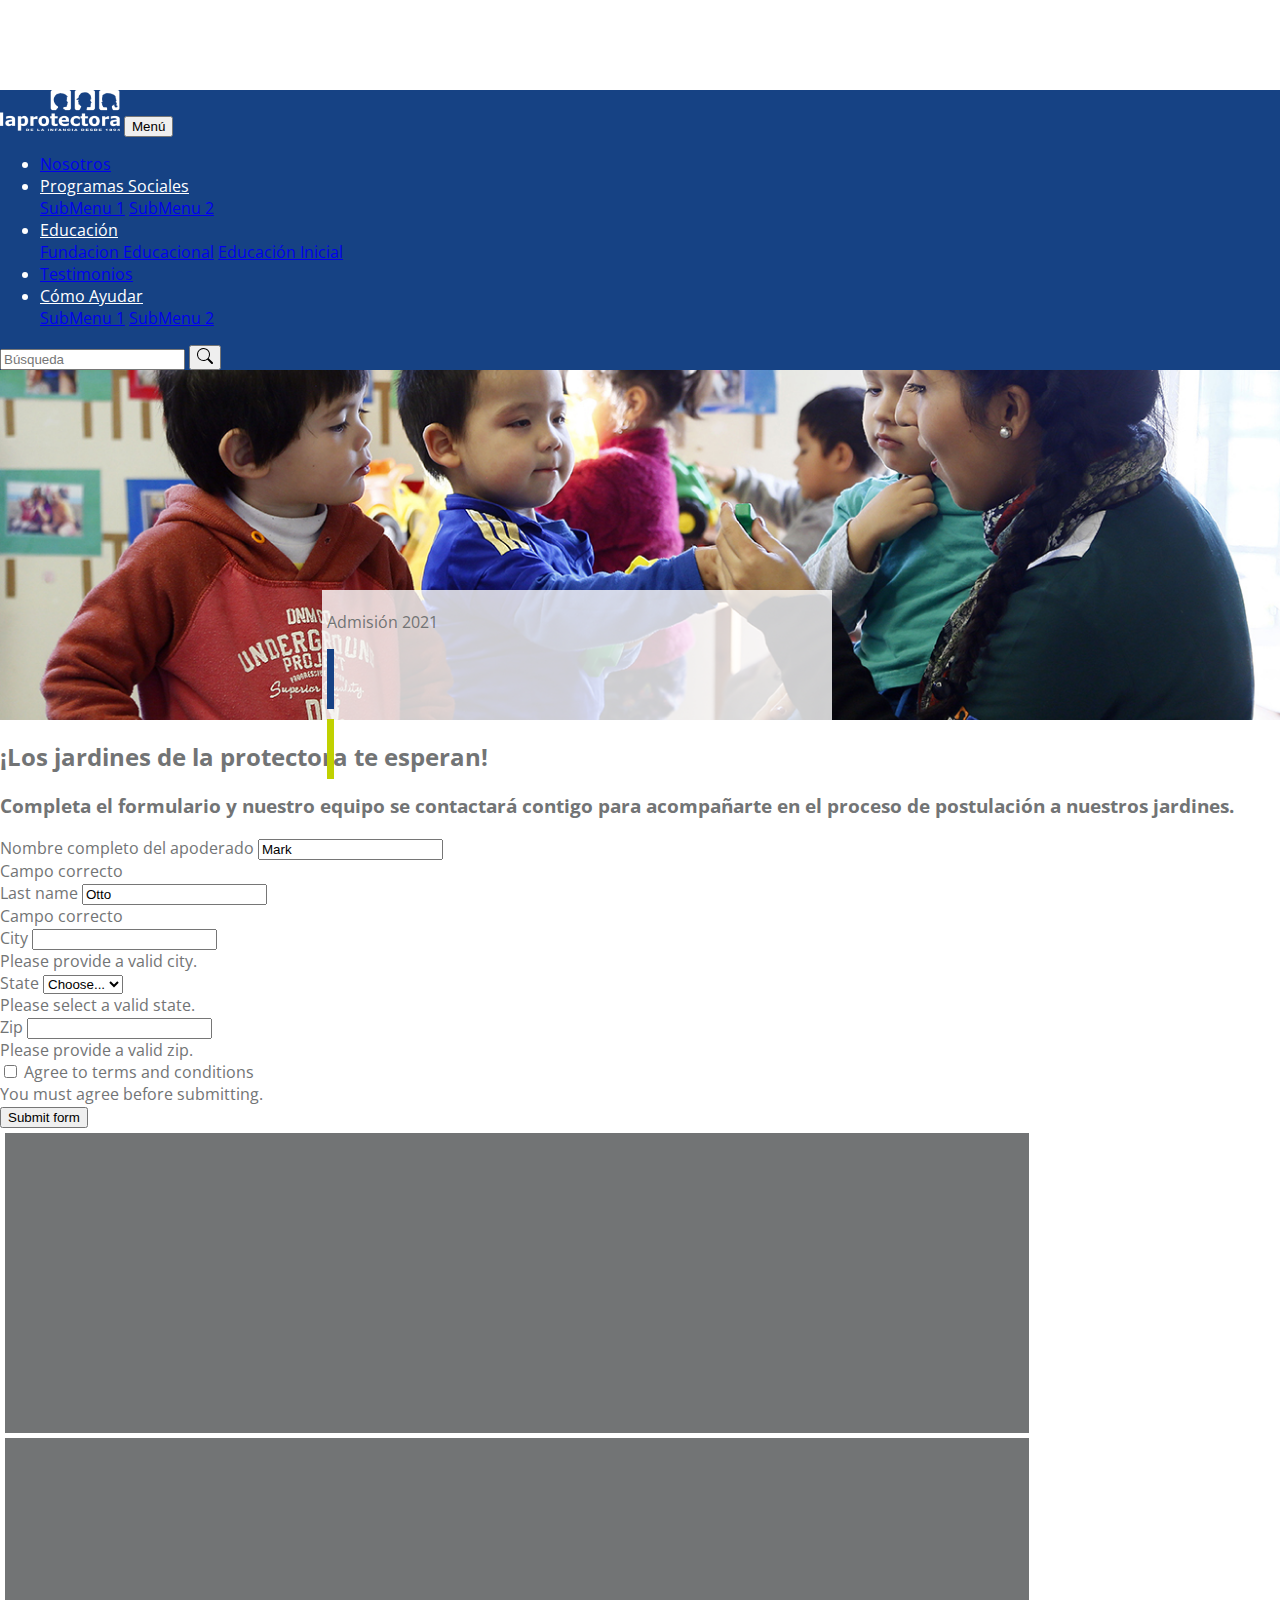
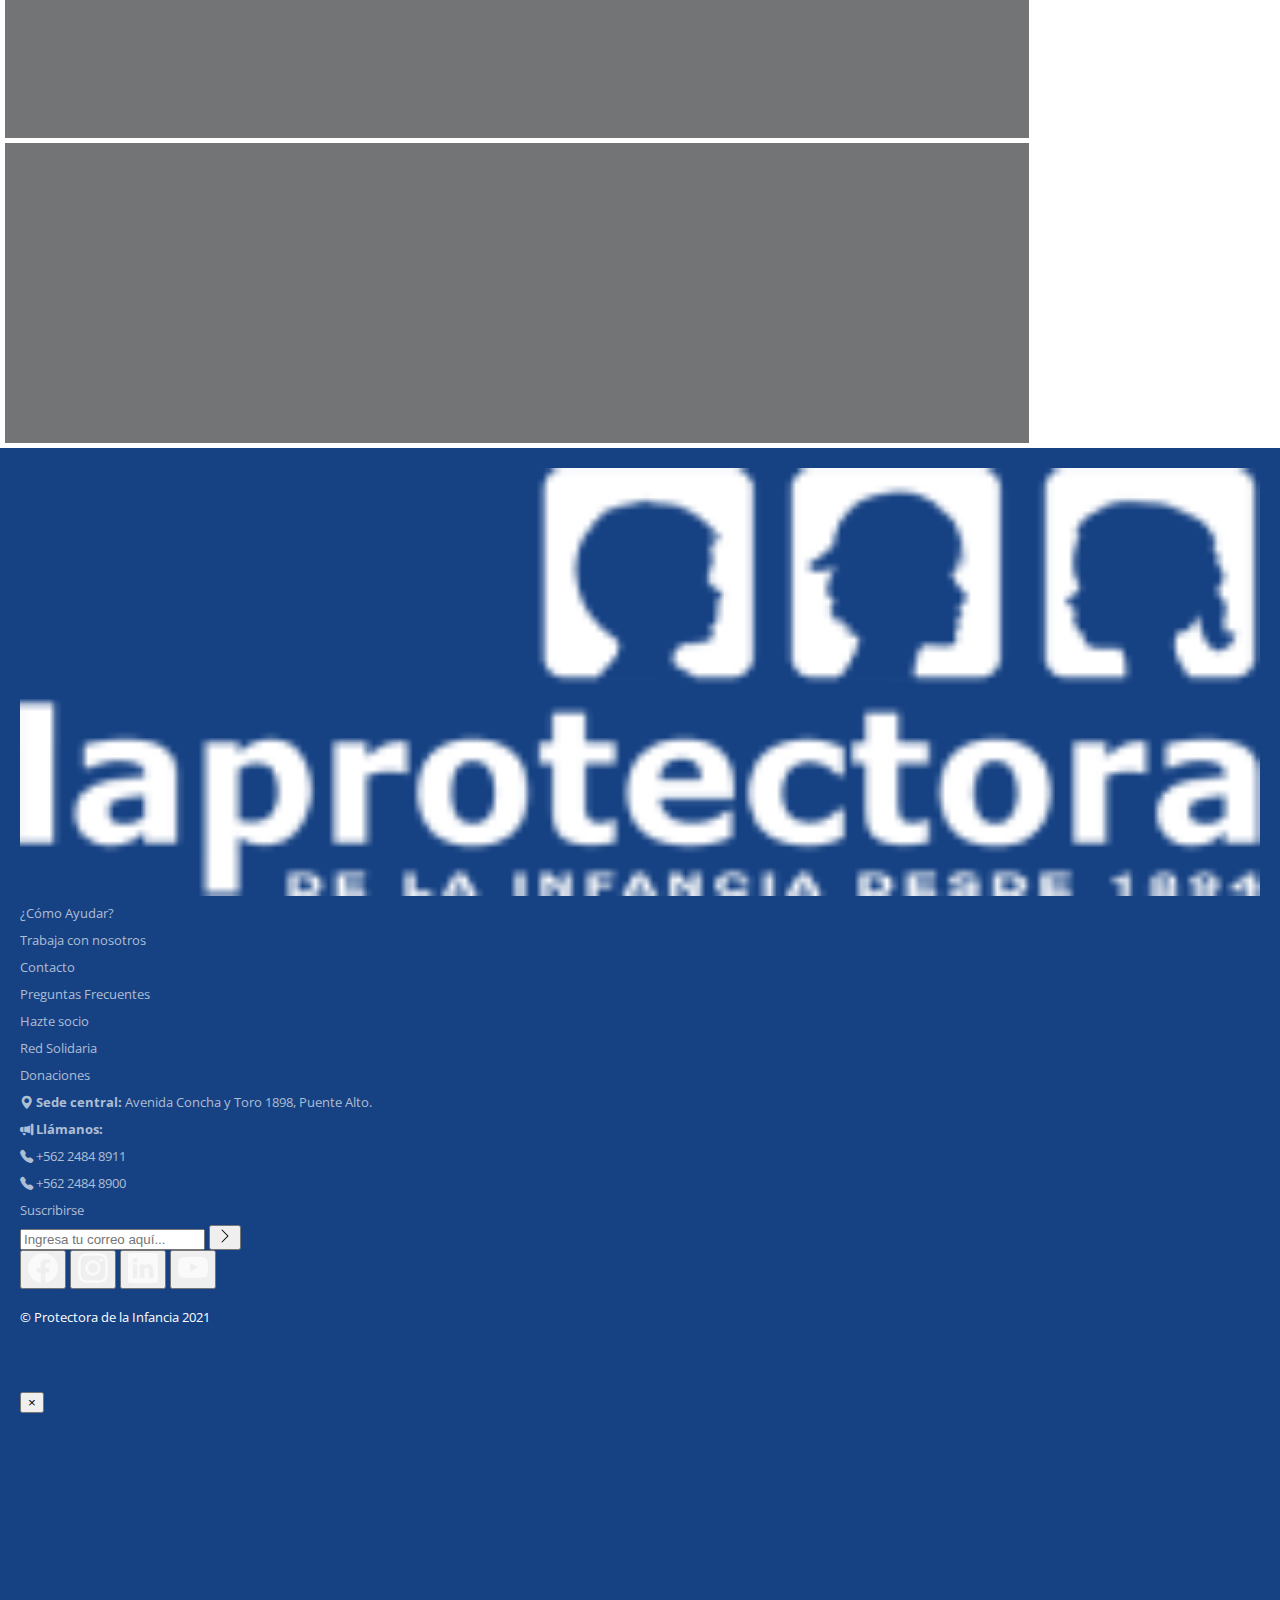
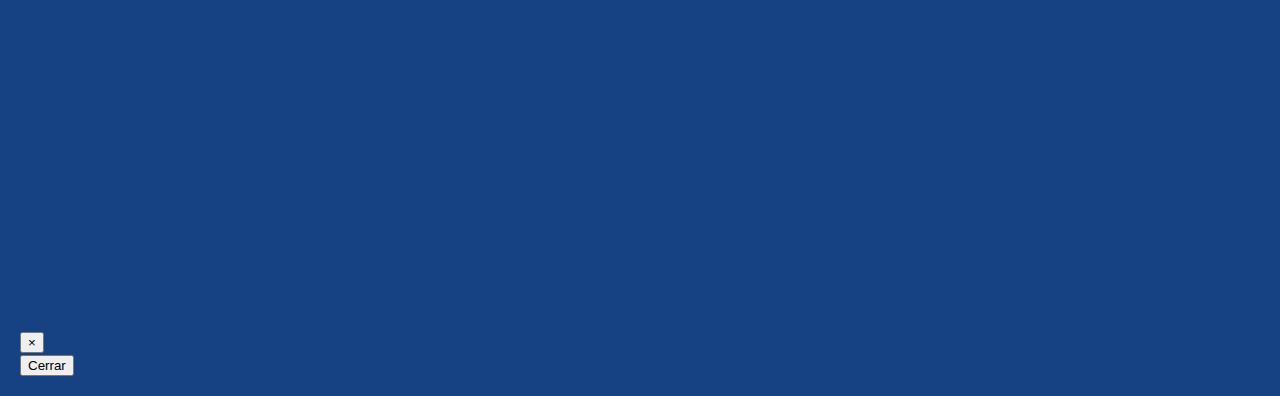
==== jadines-infantiles-postulacion.html @ 37ba7e79 "se modifican detalles del footer y se crea nueva page" ====
<!DOCTYPE html>
<html lang="en">

<head>
    <meta charset="UTF-8">
    <meta http-equiv="X-UA-Compatible" content="IE=edge">
    <meta name="viewport" content="width=device-width, initial-scale=1.0">
    <!-- css -->
    <link rel="stylesheet" href="./assets/css/styleJardines.css">
    <!-- bootstrap -->
    <link rel="stylesheet" href="https://cdn.jsdelivr.net/npm/bootstrap@4.6.0/dist/css/bootstrap.min.css" integrity="sha384-B0vP5xmATw1+K9KRQjQERJvTumQW0nPEzvF6L/Z6nronJ3oUOFUFpCjEUQouq2+l" crossorigin="anonymous">
    <!-- bootstrap iconos -->
    <link rel="stylesheet" href="https://cdn.jsdelivr.net/npm/bootstrap-icons@1.5.0/font/bootstrap-icons.css">
    <!-- fonts -->
    <link rel="preconnect" href="https://fonts.gstatic.com">
    <link href="https://fonts.googleapis.com/css2?family=Open+Sans:ital,wght@0,300;0,400;0,600;0,700;0,800;1,300;1,400;1,600;1,700;1,800&display=swap" rel="stylesheet">
    <title>Jardines</title>
</head>

<body>
    <!-- aqui esta la barra de navegación -->
    <header>
        <section class="container-fluid" title="barra de navegacion">
            <nav class="navbar navbar-expand-lg navbar-dark nav-color fixed-top align-center pb-4 pt-3">
                <a class="navbar-brand ml-auto" href="#"><img src="assets/img/Logo-Protectora-Blanco-Oficial.png" width="120" height="" alt="Logo
                    del sitio web"></a>

                <button class="navbar-toggler ml-auto" type="button" data-toggle="collapse" data-target="#navbarNav" aria-expanded="false" aria-label="Toggle navigation">
                    <span class="navbar-toggler-icon"></span>
                    <span class="mt-2">Menú</span>
                </button>
                <div class="collapse navbar-collapse" id="navbarNav">
                    <ul class="navbar-nav ml-auto">
                        <li class="nav-item "><a class="nav-link" href="#inicio">Nosotros</a></li>
                        <li class="nav-item dropdown nav-color">
                            <a class="nav-link dropdown-toggle nav-color" href="#" id="navbarDropdown" role="button" data-toggle="dropdown" aria-haspopup="true" aria-expanded="false">
                                Programas Sociales
                            </a>
                            <div class="dropdown-menu nav-color" aria-labelledby="navbarDropdown">
                                <a class="dropdown-item" href="#">SubMenu 1</a>
                                <a class="dropdown-item" href="#">SubMenu 2</a>
                            </div>
                        </li>
                        <li class="nav-item dropdown nav-color">
                            <a class="nav-link dropdown-toggle nav-color" href="#" id="navbarDropdown" role="button" data-toggle="dropdown" aria-haspopup="true" aria-expanded="false">
                                Educación
                            </a>
                            <div class="dropdown-menu nav-color" aria-labelledby="navbarDropdown">
                                <a class="dropdown-item" href="#">Fundacion Educacional</a>
                                <a class="dropdown-item" href="#">Educación Inicial</a>
                            </div>
                        </li>

                        <li class="nav-item"><a class="nav-link" href="#contacto">Testimonios</a></li>
                        <li class="nav-item dropdown nav-color">
                            <a class="nav-link dropdown-toggle nav-color" href="#" id="navbarDropdown" role="button" data-toggle="dropdown" aria-haspopup="true" aria-expanded="false">
                                Cómo Ayudar
                            </a>
                            <div class="dropdown-menu nav-color" aria-labelledby="navbarDropdown">
                                <a class="dropdown-item" href="#">SubMenu 1</a>
                                <a class="dropdown-item" href="#">SubMenu 2</a>
                            </div>
                        </li>
                    </ul>
                </div>

                <!-- buscador -->
                <div class="input-group col-xl-3 col-lg-3 col-md-3 col-sm-10 ml-auto">
                    <input type="search" class="form-control form-control-sm" placeholder="Búsqueda">
                    <button type="button" class="input-group-text input-group-append" type="submit">
                        <svg xmlns="http://www.w3.org/2000/svg" width="16" height="16" fill="currentColor"
                            class="bi bi-search" viewBox="0 0 16 16">
                            <path
                                d="M11.742 10.344a6.5 6.5 0 1 0-1.397 1.398h-.001c.03.04.062.078.098.115l3.85 3.85a1 1 0 0 0 1.415-1.414l-3.85-3.85a1.007 1.007 0 0 0-.115-.1zM12 6.5a5.5 5.5 0 1 1-11 0 5.5 5.5 0 0 1 11 0z" />
                        </svg>
                    </button>
                </div>
            </nav>
        </section>
    </header>

    <!-- Banner -->
    <section role="banner" title="Banner Postulación">
        <div class="banner-postulacion">
            <div class="banner-contain-text">
                <p class="font-weight-bold text-center">Admisión 2021</p>
                <div class="d-flex justify-content-between">
                    <article class="banner-contain-article ">
                        <div class="barra-color-azul">
                            <!-- <p ><small class="ml-3 font-weight-bold">Fecha de Inicio</small> </p>
                            <p>Noviembre 2021</p> -->
                        </div>
                    </article>
                    <article class="banner-contain-article ">
                        <div class="barra-color-verde">
                            <!-- <p><small class="ml-3 font-weight-bold">Fecha de Termino</small> </p>
                            <p>Noviembre 2021</p> -->
                        </div>
                    </article>
                </div>
            </div>
        </div>
    </section>
    <!-- los jardines te esperan -->
    <section class="container pt-5">
        <div class="row">
            <div class="col-12">
                <h2 class="text-center font-weight-bold">¡Los jardines de la protectora te esperan!</h2>
                <h3 class="text-center font-weight-regular">Completa el formulario y nuestro equipo se contactará contigo para acompañarte en el proceso de postulación a nuestros jardines.</h3>
            </div>
        </div>
    </section>

    <!-- breadcrum -->

    <!-- timeline-->


    <!-- form and picture -->
    <section class="container">
        <div class="row">
            <!-- formulario -->
            <div class="col-7">
                <form>
                    <div class="form-row">
                        <!-- <div class="col-md-6 mb-3"> -->
                        <label for="validationServer01">Nombre completo del apoderado</label>
                        <input type="text" class="form-control is-valid" id="validationServer01" value="Mark" required>
                        <div class="valid-feedback">
                            Campo correcto
                        </div>
                        <!-- </div> -->
                        <!-- <div class="col-md-6 mb-3"> -->
                        <label for="validationServer02">Last name</label>
                        <input type="text" class="form-control is-valid" id="validationServer02" value="Otto" required>
                        <div class="valid-feedback">
                            Campo correcto
                        </div>
                        <!-- </div> -->
                    </div>
                    <div class="form-row">
                        <div class="col-md-6 mb-3">
                            <label for="validationServer03">City</label>
                            <input type="text" class="form-control is-invalid" id="validationServer03" aria-describedby="validationServer03Feedback" required>
                            <div id="validationServer03Feedback" class="invalid-feedback">
                                Please provide a valid city.
                            </div>
                        </div>
                        <div class="col-md-3 mb-3">
                            <label for="validationServer04">State</label>
                            <select class="custom-select is-invalid" id="validationServer04" aria-describedby="validationServer04Feedback" required>
                      <option selected disabled value="">Choose...</option>
                      <option>...</option>
                    </select>
                            <div id="validationServer04Feedback" class="invalid-feedback">
                                Please select a valid state.
                            </div>
                        </div>
                        <div class="col-md-3 mb-3">
                            <label for="validationServer05">Zip</label>
                            <input type="text" class="form-control is-invalid" id="validationServer05" aria-describedby="validationServer05Feedback" required>
                            <div id="validationServer05Feedback" class="invalid-feedback">
                                Please provide a valid zip.
                            </div>
                        </div>
                    </div>
                    <div class="form-group">
                        <div class="form-check">
                            <input class="form-check-input is-invalid" type="checkbox" value="" id="invalidCheck3" aria-describedby="invalidCheck3Feedback" required>
                            <label class="form-check-label" for="invalidCheck3">
                      Agree to terms and conditions
                    </label>
                            <div id="invalidCheck3Feedback" class="invalid-feedback">
                                You must agree before submitting.
                            </div>
                        </div>
                    </div>
                    <button class="btn btn-primary" type="submit">Submit form</button>
                </form>
            </div>
            <!-- pictures -->
            <div class="col-5">
                <div class="row">
                    <div class="col-12" style="background-color: #727475; width: 80%; height: 300px; margin: 5px;"></div>
                </div>
                <div class="row d-flex">
                    <div class="col-6" style="background-color: #727475; width: 80%; height: 300px; margin: 5px;"></div>
                    <div class="col-6" style="background-color: #727475; width: 80%; height: 300px; margin: 5px;"></div>
                </div>
            </div>
        </div>
    </section>
    <!-- footer -->
    <footer>
        <section class="row">
            <div class="col-lg-2 colg-xl-2 col-md-6 col-12 d-none d-sm-none d-md-none d-lg-block d-xl-block">
                <a class="navbar-brand" href="#"><img src="assets/img/Logo-Protectora-Blanco-Oficial.png" width="100%" height="" alt="Logo
                    del sitio web"></a>
            </div>
            <div class="col-lg-4 colg-xl-4 col-md-6 col-12">
                <div class="d-flex justify-content-around">
                    <article>
                        <a href="#" class="footer-text">
                            <p class="footer-parrafo-text"><small class="font-weight-bold">¿Cómo Ayudar?</small></p>
                        </a>
                        <a href="#" class="footer-text">
                            <p class="footer-parrafo-text"><small class="font-weight-regular">Trabaja con
                                    nosotros</small></p>
                        </a>
                        <a href="#" class="footer-text">
                            <p class="footer-parrafo-text"><small class="font-weight-regular">Contacto</small></p>
                        </a>
                    </article>
                    <article>
                        <a href="#" class="footer-text">
                            <p class="footer-parrafo-text"><small class="font-weight-regular"> Preguntas
                                    Frecuentes</small></p>
                        </a>
                        <a href="#" class="footer-text">
                            <p class="footer-parrafo-text"><small class="font-weight-regular">Hazte socio</small></p>
                        </a>
                        <a href="#" class="footer-text">
                            <p class="footer-parrafo-text"><small class="font-weight-regular">Red Solidaria</small></p>
                        </a>
                        <a href="#" class="footer-text">
                            <p class="footer-parrafo-text"><small class="font-weight-regular">Donaciones</small></p>
                        </a>
                    </article>
                </div>
            </div>
            <!-- seccion de contacto del footer -->
            <div class="col-lg-3 colg-xl-3 col-md-6 col-12">
                <a href="" class="footer-text" data-toggle="modal" data-target="#exampleModal">
                    <p class="footer-parrafo-text"><small><strong> <i class="bi bi-geo-alt-fill"></i> Sede central:
                            </strong> Avenida Concha y
                            Toro 1898, Puente Alto.</small></p>
                </a>
                <p class="footer-parrafo-text mt-4"><small class="footer-text"><strong> <i
                                class="bi bi-megaphone-fill"></i> Llámanos: </strong></small></p>
                <article class="d-flex justify-content-between">
                    <div>
                        <a href="tel:{+56224848911}" class="footer-text">
                            <p class="footer-parrafo-text"><small><i class="bi bi-telephone-fill"></i> +562 2484
                                    8911</small></p>
                        </a>
                    </div>
                    <div>
                        <a href="tel:{+56224848900}" class="footer-text">
                            <p class="footer-parrafo-text"><small><i class="bi bi-telephone-fill"></i> +562 2484
                                    8900</small></p>
                        </a>
                </article>
                </div>
            </div>
            <!-- seccion suscribir y redes sociales del footer -->
            <div class="col-lg-3 colg-xl-3 col-md-12 col-12">
                <div class="row align-items-end">
                    <div class="col-lg-12 colg-xl-12 col-md-6 col-12">

                        <p class="footer-parrafo-text"><small class="font-weight-bold ml-3 footer-text">Suscribirse</small></p>
                        <div class="input-group col-12">
                            <input type="search" class="form-control form-control-sm" placeholder="Ingresa tu correo aquí...">
                            <button type="button" class="input-group-text input-group-append" type="submit" data-toggle="modal" data-target="#modalSuscription">
                                <svg xmlns="http://www.w3.org/2000/svg" width="16" height="16" fill="currentColor"
                                    class="bi bi-chevron-right" viewBox="0 0 16 16">
                                    <path fill-rule="evenodd"
                                        d="M4.646 1.646a.5.5 0 0 1 .708 0l6 6a.5.5 0 0 1 0 .708l-6 6a.5.5 0 0 1-.708-.708L10.293 8 4.646 2.354a.5.5 0 0 1 0-.708z" />
                                </svg>
                            </button>
                        </div>
                    </div>
                    <!-- iconos de redes sociales -->
                    <div class="col-lg-12 colg-xl-12 col-md-6 col-12">
                        <div class="d-flex justify-content-around mt-3">
                            <button type="button" class="btn"><svg xmlns="http://www.w3.org/2000/svg" width="30"
                                    height="30" fill="currentColor" class="bi bi-facebook footer-text"
                                    viewBox="0 0 16 16">
                                    <path
                                        d="M16 8.049c0-4.446-3.582-8.05-8-8.05C3.58 0-.002 3.603-.002 8.05c0 4.017 2.926 7.347 6.75 7.951v-5.625h-2.03V8.05H6.75V6.275c0-2.017 1.195-3.131 3.022-3.131.876 0 1.791.157 1.791.157v1.98h-1.009c-.993 0-1.303.621-1.303 1.258v1.51h2.218l-.354 2.326H9.25V16c3.824-.604 6.75-3.934 6.75-7.951z" />
                                </svg></button>
                            <button type="button" class="btn"><svg xmlns="http://www.w3.org/2000/svg" width="30"
                                    height="30" fill="currentColor" class="bi bi-instagram footer-text"
                                    viewBox="0 0 16 16">
                                    <path
                                        d="M8 0C5.829 0 5.556.01 4.703.048 3.85.088 3.269.222 2.76.42a3.917 3.917 0 0 0-1.417.923A3.927 3.927 0 0 0 .42 2.76C.222 3.268.087 3.85.048 4.7.01 5.555 0 5.827 0 8.001c0 2.172.01 2.444.048 3.297.04.852.174 1.433.372 1.942.205.526.478.972.923 1.417.444.445.89.719 1.416.923.51.198 1.09.333 1.942.372C5.555 15.99 5.827 16 8 16s2.444-.01 3.298-.048c.851-.04 1.434-.174 1.943-.372a3.916 3.916 0 0 0 1.416-.923c.445-.445.718-.891.923-1.417.197-.509.332-1.09.372-1.942C15.99 10.445 16 10.173 16 8s-.01-2.445-.048-3.299c-.04-.851-.175-1.433-.372-1.941a3.926 3.926 0 0 0-.923-1.417A3.911 3.911 0 0 0 13.24.42c-.51-.198-1.092-.333-1.943-.372C10.443.01 10.172 0 7.998 0h.003zm-.717 1.442h.718c2.136 0 2.389.007 3.232.046.78.035 1.204.166 1.486.275.373.145.64.319.92.599.28.28.453.546.598.92.11.281.24.705.275 1.485.039.843.047 1.096.047 3.231s-.008 2.389-.047 3.232c-.035.78-.166 1.203-.275 1.485a2.47 2.47 0 0 1-.599.919c-.28.28-.546.453-.92.598-.28.11-.704.24-1.485.276-.843.038-1.096.047-3.232.047s-2.39-.009-3.233-.047c-.78-.036-1.203-.166-1.485-.276a2.478 2.478 0 0 1-.92-.598 2.48 2.48 0 0 1-.6-.92c-.109-.281-.24-.705-.275-1.485-.038-.843-.046-1.096-.046-3.233 0-2.136.008-2.388.046-3.231.036-.78.166-1.204.276-1.486.145-.373.319-.64.599-.92.28-.28.546-.453.92-.598.282-.11.705-.24 1.485-.276.738-.034 1.024-.044 2.515-.045v.002zm4.988 1.328a.96.96 0 1 0 0 1.92.96.96 0 0 0 0-1.92zm-4.27 1.122a4.109 4.109 0 1 0 0 8.217 4.109 4.109 0 0 0 0-8.217zm0 1.441a2.667 2.667 0 1 1 0 5.334 2.667 2.667 0 0 1 0-5.334z" />
                                </svg></button>
                            <button type="button" class="btn"><svg xmlns="http://www.w3.org/2000/svg" width="30"
                                    height="30" fill="currentColor" class="bi bi-linkedin footer-text"
                                    viewBox="0 0 16 16">
                                    <path
                                        d="M0 1.146C0 .513.526 0 1.175 0h13.65C15.474 0 16 .513 16 1.146v13.708c0 .633-.526 1.146-1.175 1.146H1.175C.526 16 0 15.487 0 14.854V1.146zm4.943 12.248V6.169H2.542v7.225h2.401zm-1.2-8.212c.837 0 1.358-.554 1.358-1.248-.015-.709-.52-1.248-1.342-1.248-.822 0-1.359.54-1.359 1.248 0 .694.521 1.248 1.327 1.248h.016zm4.908 8.212V9.359c0-.216.016-.432.08-.586.173-.431.568-.878 1.232-.878.869 0 1.216.662 1.216 1.634v3.865h2.401V9.25c0-2.22-1.184-3.252-2.764-3.252-1.274 0-1.845.7-2.165 1.193v.025h-.016a5.54 5.54 0 0 1 .016-.025V6.169h-2.4c.03.678 0 7.225 0 7.225h2.4z" />
                                </svg></button>
                            <button type="button" class="btn"><svg xmlns="http://www.w3.org/2000/svg" width="30"
                                    height="30" fill="currentColor" class="bi bi-youtube footer-text"
                                    viewBox="0 0 16 16">
                                    <path
                                        d="M8.051 1.999h.089c.822.003 4.987.033 6.11.335a2.01 2.01 0 0 1 1.415 1.42c.101.38.172.883.22 1.402l.01.104.022.26.008.104c.065.914.073 1.77.074 1.957v.075c-.001.194-.01 1.108-.082 2.06l-.008.105-.009.104c-.05.572-.124 1.14-.235 1.558a2.007 2.007 0 0 1-1.415 1.42c-1.16.312-5.569.334-6.18.335h-.142c-.309 0-1.587-.006-2.927-.052l-.17-.006-.087-.004-.171-.007-.171-.007c-1.11-.049-2.167-.128-2.654-.26a2.007 2.007 0 0 1-1.415-1.419c-.111-.417-.185-.986-.235-1.558L.09 9.82l-.008-.104A31.4 31.4 0 0 1 0 7.68v-.123c.002-.215.01-.958.064-1.778l.007-.103.003-.052.008-.104.022-.26.01-.104c.048-.519.119-1.023.22-1.402a2.007 2.007 0 0 1 1.415-1.42c.487-.13 1.544-.21 2.654-.26l.17-.007.172-.006.086-.003.171-.007A99.788 99.788 0 0 1 7.858 2h.193zM6.4 5.209v4.818l4.157-2.408L6.4 5.209z" />
                                </svg></button>
                        </div>
                    </div>
                </div>
        </section>
        <article class="d-none d-sm-none d-md-none d-lg-block d-xl-block mt-3">
            <p class="text-center"><small>© Protectora de la Infancia 2021</small></p>
        </article>

        <!-- aqui esta el modal de la dirección -->
        <div class="modal fade" id="exampleModal" tabindex="-1" aria-labelledby="exampleModalLabel" aria-hidden="true">
            <div class="modal-dialog">
                <div class="modal-content">
                    <div class="modal-header">
                        <h5 class="modal-title color-azul" id="exampleModalLabel"><strong><i class="bi bi-geo-alt"></i>
                                Sede Central</strong> </h5>
                        <button type="button" class="close" data-dismiss="modal" aria-label="Close">
                            <span aria-hidden="true">&times;</span>
                        </button>
                    </div>
                    <div class="modal-body rounded">
                        <iframe src="https://www.google.com/maps/embed?pb=!1m18!1m12!1m3!1d3323.4898708593987!2d-70.58165148479698!3d-33.59259198073346!2m3!1f0!2f0!3f0!3m2!1i1024!2i768!4f13.1!3m3!1m2!1s0x9662d71c709c7795%3A0x77ef6fb68974078c!2sAv.%20Concha%20Y%20Toro%201898%2C%20Puente%20Alto%2C%20Regi%C3%B3n%20Metropolitana!5e0!3m2!1ses!2scl!4v1621989527009!5m2!1ses!2scl"
                            width="100%" height="450" style="border:0;" class="rounded" allowfullscreen="" loading="lazy"></iframe>
                    </div>
                </div>
            </div>
        </div>

        <!-- aqui esta el modal de la suscripción -->
        <div class="modal fade color-azul" id="modalSuscription" tabindex="-1" aria-labelledby="exampleModalLabel" aria-hidden="true">
            <div class="modal-dialog modal-dialog-centered">
                <div class="modal-content">
                    <div class="modal-header">
                        <h5 class="modal-title" id="exampleModalLabel"><strong><i
                                    class="bi bi-check-circle"></i></strong> Suscripción éxitosa</h5>
                        <button type="button" class="close" data-dismiss="modal" aria-label="Close">
                            <span aria-hidden="true">&times;</span>
                        </button>
                    </div>
                    <div class="modal-footer">
                        <button type="button" class="btn btn-secondary" data-dismiss="modal">Cerrar</button>
                    </div>
                </div>
            </div>
        </div>
    </footer>


    <!-- no tocar -->
    <script src="https://code.jquery.com/jquery-3.5.1.slim.min.js" integrity="sha384-DfXdz2htPH0lsSSs5nCTpuj/zy4C+OGpamoFVy38MVBnE+IbbVYUew+OrCXaRkfj" crossorigin="anonymous"></script>
    <script src="https://cdn.jsdelivr.net/npm/popper.js@1.16.1/dist/umd/popper.min.js" integrity="sha384-9/reFTGAW83EW2RDu2S0VKaIzap3H66lZH81PoYlFhbGU+6BZp6G7niu735Sk7lN" crossorigin="anonymous"></script>
    <script src="https://cdn.jsdelivr.net/npm/bootstrap@4.6.0/dist/js/bootstrap.min.js" integrity="sha384-+YQ4JLhjyBLPDQt//I+STsc9iw4uQqACwlvpslubQzn4u2UU2UFM80nGisd026JF" crossorigin="anonymous"></script>
</body>

</html>
---- assets/css/styleJardines.css ----
body {
    margin: 0px;
    padding: 0px;
    font-family: 'Open Sans', sans-serif;
    padding-top: 90px;
    color: #727475;
}


/* menu */

.nav-color {
    background-color: #164284;
    color: white;
    font-size: 16px;
    font-weight: 400;
}


/* banner */

.banner_contain {
    max-height: 400px;
}

.banner_carousel1 {
    /* background-color: rgb(132, 132, 132); */
    width: 100%;
    height: 400px;
    position: relative;
    background-image: url("../img/banner_principal.jpg");
    background-size: cover;
    background-position: center;
    background-repeat: no-repeat;
}

.banner_carousel2 {
    width: 100%;
    height: 400px;
    position: relative;
    background-image: url("../img/banner_principal.jpg");
    background-size: cover;
    background-position: center;
    background-repeat: no-repeat;
}

.banner_carousel3 {
    width: 100%;
    height: 400px;
    position: relative;
    background-image: url("../img/banner_principal.jpg");
    background-size: cover;
    background-position: center;
    background-repeat: no-repeat;
}


/* .banner_carousel4 {
    background-image: url("../img/BannerProcesoPostulacion.jpg");
    background-size: contain;
    background-position: center;
    background-repeat: no-repeat;
    width: 100%;
    height: 400px;
    position: relative;
} */

.banner_information {
    position: absolute;
    left: 10%;
    bottom: 20%;
}

.banner_title {
    background-color: white;
    color: rgb(81, 81, 81);
    text-align: right;
    font-weight: 500;
}


/* ed. inicial */

.section_educacion_inicial {
    padding: 35px 0px;
}


/* cifras */

.section_cifras,
.section_frequent_questions,
.section_line_actions,
.section_higth_scope {
    padding: 25px 0px;
    background-color: #E1E6EF;
}

.cifras_num {
    font-size: 40px;
}

.content-lineAction {
    width: 20%;
}


/* .cifras_texto {
    color: rgb(90, 90, 90);
} */


/* secion fotos jardines */

.image_content1 {
    min-height: 220px;
    width: 100%;
    position: relative;
    background-image: url("../img/carrusel_1.jpg");
    background-size: cover;
    background-position: center;
    background-repeat: no-repeat;
}

.image_content2 {
    min-height: 220px;
    width: 100%;
    position: relative;
    background-image: url("../img/carrusel_2.jpg");
    background-size: cover;
    background-position: center;
    background-repeat: no-repeat;
}

.image_content3 {
    min-height: 220px;
    width: 100%;
    position: relative;
    background-image: url("../img/carrusel_3.jpg");
    background-size: cover;
    background-position: center;
    background-repeat: no-repeat;
}

.image_content4 {
    min-height: 220px;
    width: 100%;
    position: relative;
    background-image: url("../img/carrusel_4.jpg");
    background-size: cover;
    background-position: center;
    background-repeat: no-repeat;
}


/* tabs jardines */

.regiones_button {
    font-size: .875rem;
    line-height: 1.5;
    border-radius: .25rem;
    text-align: center;
}

.map-metropolitana {
    /* background-image: url("../img/map-region-rm.png"); */
    background-size: cover;
    position: center;
    background-repeat: no-repeat;
    /* width: 100%; */
}

.tab_text {
    display: block;
    padding: .5rem 1.6rem;
    box-shadow: 7px -5px 8px -5px #999;
    border-radius: 6px;
    color: #474646;
}

.tab_text.nav-link:hover {
    color: #474646;
    /* color: white; */
    font-weight: 700;
}

.tab_text:focus,
.tab_text:active {
    font-weight: 700;
    text-decoration: none;
    color: #A2AF07;
    /* background-color: #A2AF07!important; */
}


/* metodologia higth scope */

.section_higth_scope_text {
    font-size: 28px;
}


/* voluntariado */

.section_voluntariado {
    padding: 25px 0;
}

.voluntariado_img {
    background-image: url("../img/voluntariado_laprotectora.jpg");
    background-size: cover;
    position: center;
    background-repeat: no-repeat;
    width: 100%;
    min-height: 300px;
}

footer {
    background-color: #164284;
    color: white;
    padding: 20px;
}

.footer-text {
    text-decoration: none;
    color: rgba(255, 255, 255, 0.66);
    text-align: left;
}

.footer-text:hover {
    text-decoration: none;
    color: white;
    text-align: left;
}

.footer-parrafo-text {
    margin: 0px 0px 5px 0px;
}


/* botones */

.btn-jardines {
    padding: .5rem 1rem;
    display: block;
    border-radius: .2rem;
    border: 1px solid transparent;
    font-size: 1rem;
    line-height: 1.5;
    text-align: center;
    text-decoration: none;
    background-color: #C0D100;
    color: white;
}

.btn-jardines-sm {
    padding: .375rem .75rem;
    display: block;
    border-radius: .2rem;
    border: 1px solid transparent;
    font-size: .875rem;
    line-height: 1.5;
    text-align: center;
    text-decoration: none;
    background-color: #C0D100;
    color: white;
}

.btn-jardines:hover,
.btn-jardines-sm:hover,
.btn-jardines.nav-link:hover {
    background-color: #A2AF07;
    color: white;
    font-weight: 600;
}

.btn-jardines-sm:focus,
.btn-jardines.nav-link:active {
    font-weight: 600;
    text-decoration: none;
    background-color: #A2AF07!important;
}


/* jardines*/

.jardines-contain-img {
    max-height: 300px;
}

.carousel_rm_ernestoPinto {
    background-image: url("../img/card_ernesto_rm.jpg");
    background-size: cover;
    background-position: center;
    background-repeat: no-repeat;
    width: 100%;
    min-height: 200px;
}

.carousel_rm_luisFalcone {
    background-image: url("../img/card_ingeniero_rm.jpg");
    background-size: cover;
    background-position: center;
    background-repeat: no-repeat;
    width: 100%;
    min-height: 200px;
}

.contain-postular {
    background-color: #F7F9E4;
    border-radius: 1rem;
    text-align: center;
    padding: 20px;
}

.color-azul {
    color: #164284;
}


/* -----------------------postulaciones---------------------------------- */

.banner-postulacion {
    width: 100%;
    height: 350px;
    position: relative;
    background-image: url("../img/banner_principal.jpg");
    background-size: cover;
    background-position: center;
    background-repeat: no-repeat;
}

.banner-contain-text {
    background-color: rgba(255, 255, 255, 0.802);
    position: absolute;
    width: 500px;
    height: 120px;
    bottom: 0;
    right: 35%;
    padding: 5px;
}

.banner-contain-article {
    width: 50%;
    height: 70px;
}

.barra-color-azul {
    background-color: #164284;
    width: 7px;
    height: 60px;
    margin-right: 5px;
}

.barra-color-verde {
    width: 7px;
    height: 60px;
    margin-right: 5px;
    background-color: #C0D100;
}
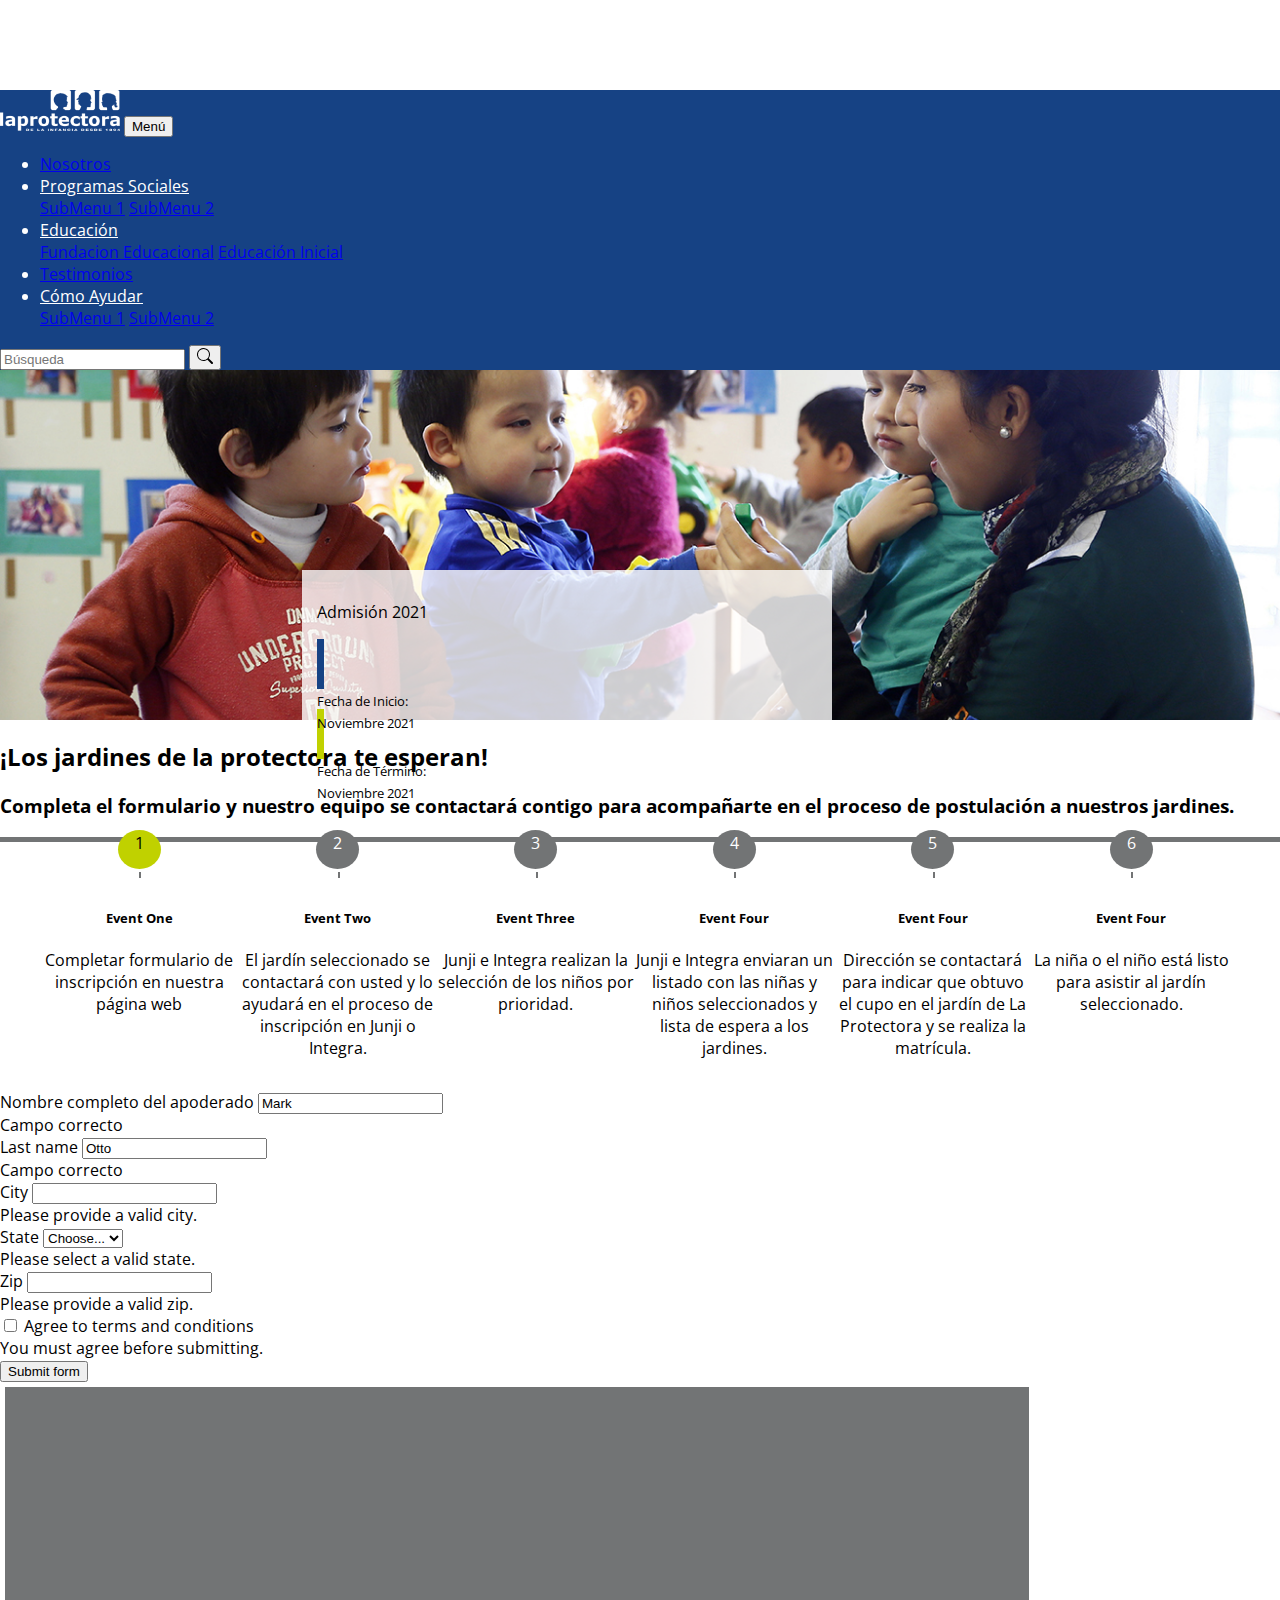
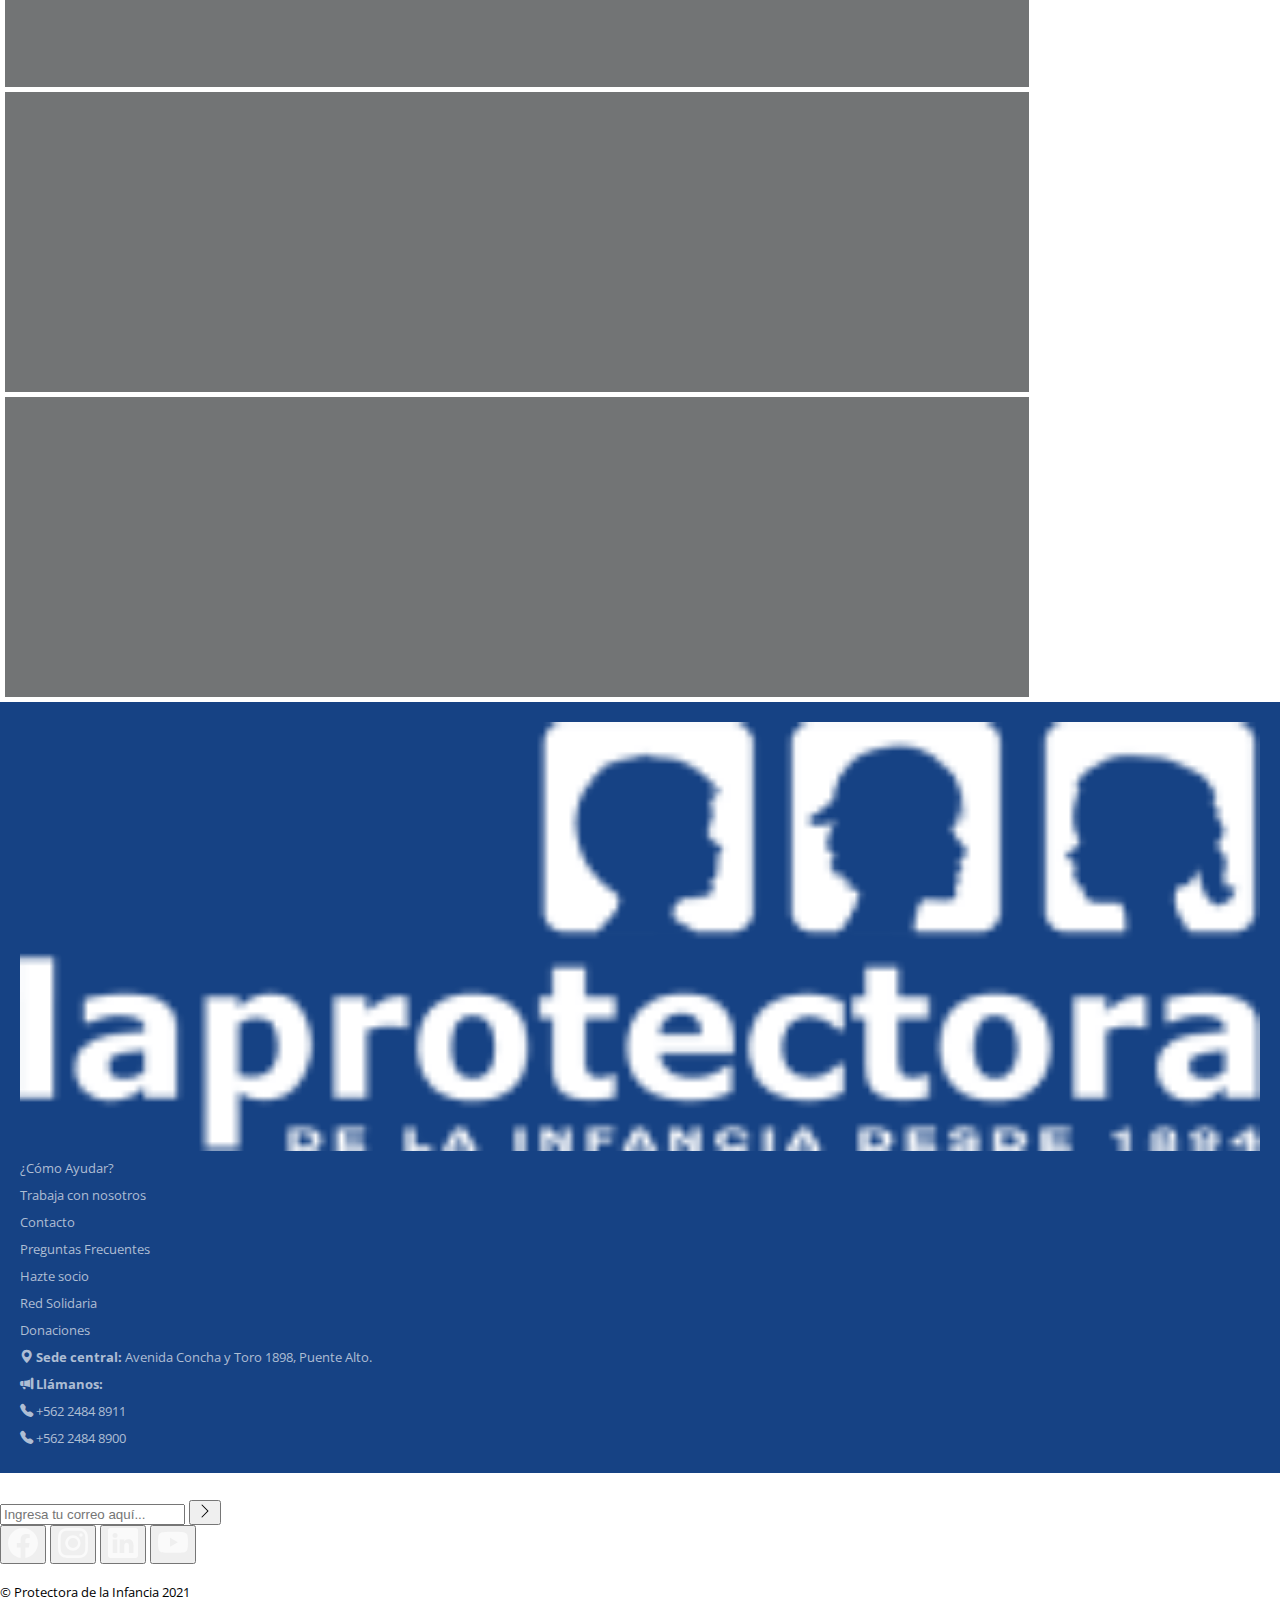
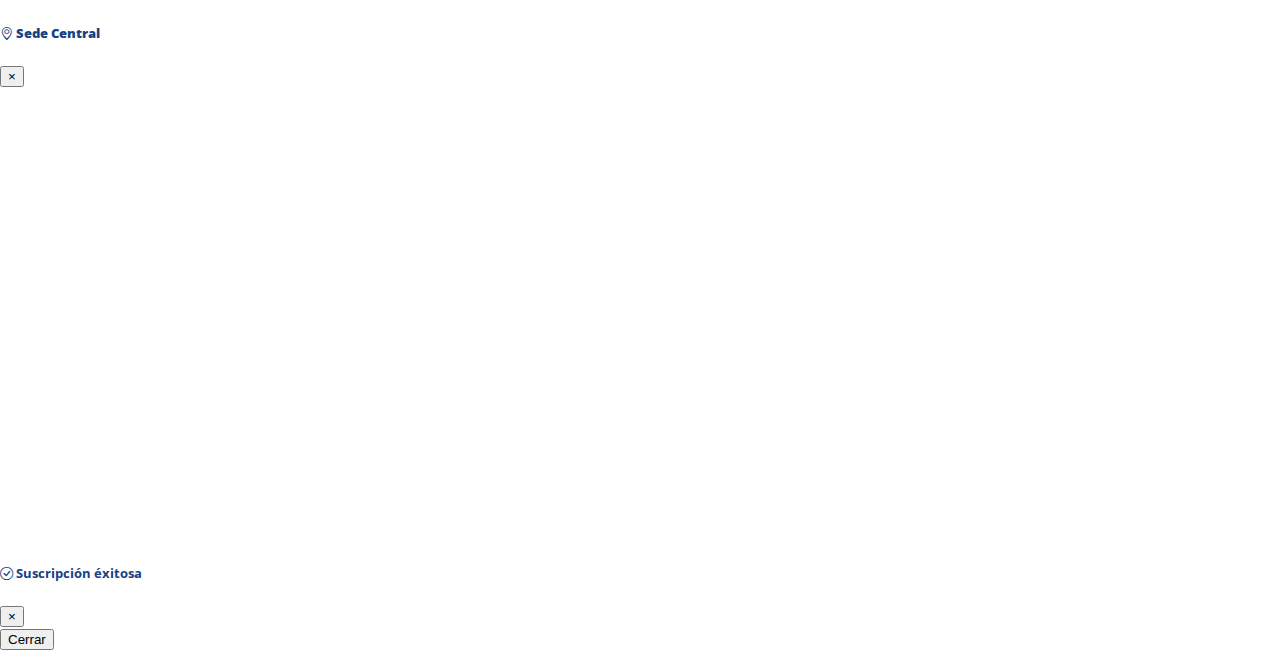
==== commit 92fb6024: "se completa estructura de tabs regiones, se esconden elementos, se arreglan tamanos textos en vistas" ====
--- a/jadines-infantiles-postulacion.html
+++ b/jadines-infantiles-postulacion.html
@@ -85,16 +85,18 @@
             <div class="banner-contain-text">
                 <p class="font-weight-bold text-center">Admisión 2021</p>
                 <div class="d-flex justify-content-between">
-                    <article class="banner-contain-article ">
-                        <div class="barra-color-azul">
-                            <!-- <p ><small class="ml-3 font-weight-bold">Fecha de Inicio</small> </p>
-                            <p>Noviembre 2021</p> -->
+                    <article class="banner-contain-article d-flex">
+                        <div class="barra-color-azul"></div>
+                        <div class="ml-3">
+                            <p><small class="font-weight-bold">Fecha de Inicio:</small></p>
+                            <p><small class="font-weight-bold">Noviembre 2021</small></p>
                         </div>
                     </article>
-                    <article class="banner-contain-article ">
-                        <div class="barra-color-verde">
-                            <!-- <p><small class="ml-3 font-weight-bold">Fecha de Termino</small> </p>
-                            <p>Noviembre 2021</p> -->
+                    <article class="banner-contain-article d-flex">
+                        <div class="barra-color-verde"></div>
+                        <div class="ml-3">
+                            <p><small class="font-weight-bold">Fecha de Término:</small></p>
+                            <p><small class="font-weight-bold">Noviembre 2021</small></p>
                         </div>
                     </article>
                 </div>
@@ -114,239 +116,352 @@
     <!-- breadcrum -->
 
     <!-- timeline-->
-
-
-    <!-- form and picture -->
-    <section class="container">
+    <!-- <section>
+        <div class="container">
+            <div class="row">
+                <div class="col-md-12 col-sm-12 col-xs-12">
+                    <section class="main-timeline-section">
+                        <div class="timeline-start"></div>
+                        <div class="conference-center-line"></div>
+                        <div class="conference-timeline-content">
+                            <div class="timeline-article timeline-article-top">
+                                <div class="meta-date">5</div>
+                                <div class="content-box">
+                                    <p>Lorem ipsum dolor sit amet, consectetur adipisicing elit, sed do eiusmod</p>
+                                </div>
+                            </div>
+
+                            <div class="timeline-article timeline-article-top">
+                                <div class="meta-date">4</div>
+                                <div class="content-box">
+                                    <p>Lorem ipsum dolor sit amet, consectetur adipisicing elit, sed do eiusmod</p>
+                                </div>
+                            </div>
+
+                            <div class="timeline-article timeline-article-top">
+                                <div class="meta-date">3</div>
+                                <div class="content-box">
+                                    <p>Lorem ipsum dolor sit amet, consectetur adipisicing elit, sed do eiusmod</p>
+                                </div>
+                            </div>
+
+                            <div class="timeline-article timeline-article-top">
+                                <div class="meta-date">2</div>
+                                <div class="content-box">
+                                    <p>Lorem ipsum dolor sit amet, consectetur adipisicing elit, sed do eiusmod</p>
+                                </div>
+                            </div>
+
+                            <div class="timeline-article timeline-article-top">
+                                <div class="meta-date">1</div>
+                                <div class="content-box">
+                                    <p>Lorem ipsum dolor sit amet, consectetur adipisicing elit, sed do eiusmod</p>
+                                </div>
+                            </div>
+                        </div>
+                        <div class="timeline-end">
+                            <div class="meta-date"><svg xmlns="http://www.w3.org/2000/svg" width="16" height="16" fill="currentColor" class="bi bi-star-fill" viewBox="0 0 16 16">
+                                <path d="M3.612 15.443c-.386.198-.824-.149-.746-.592l.83-4.73L.173 6.765c-.329-.314-.158-.888.283-.95l4.898-.696L7.538.792c.197-.39.73-.39.927 0l2.184 4.327 4.898.696c.441.062.612.636.282.95l-3.522 3.356.83 4.73c.078.443-.36.79-.746.592L8 13.187l-4.389 2.256z"/>
+                              </svg></div>
+                            <div class="content-box">
+                                <p>Lorem ipsum dolor sit amet, consectetur adipisicing elit, sed do eiusmod</p>
+                            </div>
+
+                        </div>
+                    </section>
+                </div>
+            </div>
+    </section> -->
+
+    <div class="container-fluid mt-5">
         <div class="row">
-            <!-- formulario -->
-            <div class="col-7">
-                <form>
-                    <div class="form-row">
-                        <!-- <div class="col-md-6 mb-3"> -->
-                        <label for="validationServer01">Nombre completo del apoderado</label>
-                        <input type="text" class="form-control is-valid" id="validationServer01" value="Mark" required>
-                        <div class="valid-feedback">
-                            Campo correcto
-                        </div>
-                        <!-- </div> -->
-                        <!-- <div class="col-md-6 mb-3"> -->
-                        <label for="validationServer02">Last name</label>
-                        <input type="text" class="form-control is-valid" id="validationServer02" value="Otto" required>
-                        <div class="valid-feedback">
-                            Campo correcto
-                        </div>
-                        <!-- </div> -->
-                    </div>
-                    <div class="form-row">
-                        <div class="col-md-6 mb-3">
-                            <label for="validationServer03">City</label>
-                            <input type="text" class="form-control is-invalid" id="validationServer03" aria-describedby="validationServer03Feedback" required>
-                            <div id="validationServer03Feedback" class="invalid-feedback">
-                                Please provide a valid city.
-                            </div>
-                        </div>
-                        <div class="col-md-3 mb-3">
-                            <label for="validationServer04">State</label>
-                            <select class="custom-select is-invalid" id="validationServer04" aria-describedby="validationServer04Feedback" required>
+            <div class="col-lg-12">
+                <!-- <div class="card"> -->
+                <div class="card-body">
+                    <div class="hori-timeline" dir="ltr">
+                        <ul class="list-inline alineacion events">
+                            <li class="list-inline-item event-list">
+                                <div class="px-4">
+                                    <div class="event-date bg-green">1</div>
+                                    <h5 class="font-size-16">Event One</h5>
+                                    <p class="text-muted">Completar formulario de inscripción en nuestra página web</p>
+                                </div>
+                            </li>
+                            <li class="list-inline-item event-list">
+                                <div class="px-4">
+                                    <div class="event-date bg-gray">2</div>
+                                    <h5 class="font-size-16">Event Two</h5>
+                                    <p class="text-muted">El jardín seleccionado se contactará con usted y lo ayudará en el proceso de inscripción en Junji o Integra.</p>
+                                </div>
+                            </li>
+                            <li class="list-inline-item event-list">
+                                <div class="px-4">
+                                    <div class="event-date bg-gray">3</div>
+                                    <h5 class="font-size-16">Event Three</h5>
+                                    <p class="text-muted">Junji e Integra realizan la selección de los niños por prioridad.</p>
+                                </div>
+                            </li>
+                            <li class="list-inline-item event-list">
+                                <div class="px-4">
+                                    <div class="event-date bg-gray">4</div>
+                                    <h5 class="font-size-16">Event Four</h5>
+                                    <p class="text-muted">Junji e Integra enviaran un listado con las niñas y niños seleccionados y lista de espera a los jardines.</p>
+                                </div>
+                            </li>
+                            <li class="list-inline-item event-list">
+                                <div class="px-4">
+                                    <div class="event-date bg-gray">5</div>
+                                    <h5 class="font-size-16">Event Four</h5>
+                                    <p class="text-muted">Dirección se contactará para indicar que obtuvo el cupo en el jardín de La Protectora y se realiza la matrícula.</p>
+                                </div>
+                            </li>
+                            <li class="list-inline-item event-list">
+                                <div class="px-4">
+                                    <div class="event-date bg-gray">6</div>
+                                    <h5 class="font-size-16">Event Four</h5>
+                                    <p class="text-muted">La niña o el niño está listo para asistir al jardín seleccionado.</p>
+                                </div>
+                            </li>
+                        </ul>
+                    </div>
+                </div>
+                <!-- </div> -->
+                <!-- end card -->
+            </div>
+        </div>
+
+        <!-- form and picture -->
+        <section class="container">
+            <div class="row">
+                <!-- formulario -->
+                <div class="col-lg-7 col-xl-7 col-md-6 col-12">
+                    <form>
+                        <div class="form-row">
+                            <!-- <div class="col-md-6 mb-3"> -->
+                            <label for="validationServer01">Nombre completo del apoderado</label>
+                            <input type="text" class="form-control is-valid" id="validationServer01" value="Mark" required>
+                            <div class="valid-feedback">
+                                Campo correcto
+                            </div>
+                            <!-- </div> -->
+                            <!-- <div class="col-md-6 mb-3">git -->
+                            <label for="validationServer02">Last name</label>
+                            <input type="text" class="form-control is-valid" id="validationServer02" value="Otto" required>
+                            <div class="valid-feedback">
+                                Campo correcto
+                            </div>
+                            <!-- </div> -->
+                        </div>
+                        <div class="form-row">
+                            <div class="col-md-6 mb-3">
+                                <label for="validationServer03">City</label>
+                                <input type="text" class="form-control is-invalid" id="validationServer03" aria-describedby="validationServer03Feedback" required>
+                                <div id="validationServer03Feedback" class="invalid-feedback">
+                                    Please provide a valid city.
+                                </div>
+                            </div>
+                            <div class="col-md-3 mb-3">
+                                <label for="validationServer04">State</label>
+                                <select class="custom-select is-invalid" id="validationServer04" aria-describedby="validationServer04Feedback" required>
                       <option selected disabled value="">Choose...</option>
                       <option>...</option>
                     </select>
-                            <div id="validationServer04Feedback" class="invalid-feedback">
-                                Please select a valid state.
-                            </div>
-                        </div>
-                        <div class="col-md-3 mb-3">
-                            <label for="validationServer05">Zip</label>
-                            <input type="text" class="form-control is-invalid" id="validationServer05" aria-describedby="validationServer05Feedback" required>
-                            <div id="validationServer05Feedback" class="invalid-feedback">
-                                Please provide a valid zip.
-                            </div>
-                        </div>
-                    </div>
-                    <div class="form-group">
-                        <div class="form-check">
-                            <input class="form-check-input is-invalid" type="checkbox" value="" id="invalidCheck3" aria-describedby="invalidCheck3Feedback" required>
-                            <label class="form-check-label" for="invalidCheck3">
+                                <div id="validationServer04Feedback" class="invalid-feedback">
+                                    Please select a valid state.
+                                </div>
+                            </div>
+                            <div class="col-md-3 mb-3">
+                                <label for="validationServer05">Zip</label>
+                                <input type="text" class="form-control is-invalid" id="validationServer05" aria-describedby="validationServer05Feedback" required>
+                                <div id="validationServer05Feedback" class="invalid-feedback">
+                                    Please provide a valid zip.
+                                </div>
+                            </div>
+                        </div>
+                        <div class="form-group">
+                            <div class="form-check">
+                                <input class="form-check-input is-invalid" type="checkbox" value="" id="invalidCheck3" aria-describedby="invalidCheck3Feedback" required>
+                                <label class="form-check-label" for="invalidCheck3">
                       Agree to terms and conditions
                     </label>
-                            <div id="invalidCheck3Feedback" class="invalid-feedback">
-                                You must agree before submitting.
-                            </div>
-                        </div>
-                    </div>
-                    <button class="btn btn-primary" type="submit">Submit form</button>
-                </form>
-            </div>
-            <!-- pictures -->
-            <div class="col-5">
-                <div class="row">
-                    <div class="col-12" style="background-color: #727475; width: 80%; height: 300px; margin: 5px;"></div>
-                </div>
-                <div class="row d-flex">
-                    <div class="col-6" style="background-color: #727475; width: 80%; height: 300px; margin: 5px;"></div>
-                    <div class="col-6" style="background-color: #727475; width: 80%; height: 300px; margin: 5px;"></div>
-                </div>
-            </div>
-        </div>
-    </section>
-    <!-- footer -->
-    <footer>
-        <section class="row">
-            <div class="col-lg-2 colg-xl-2 col-md-6 col-12 d-none d-sm-none d-md-none d-lg-block d-xl-block">
-                <a class="navbar-brand" href="#"><img src="assets/img/Logo-Protectora-Blanco-Oficial.png" width="100%" height="" alt="Logo
+                                <div id="invalidCheck3Feedback" class="invalid-feedback">
+                                    You must agree before submitting.
+                                </div>
+                            </div>
+                        </div>
+                        <button class="btn btn-primary" type="submit">Submit form</button>
+                    </form>
+                </div>
+                <!-- pictures -->
+                <div class="col-lg-7 col-xl-7 col-md-6 col-12">
+                    <div class="row">
+                        <div class="col-12" style="background-color: #727475; width: 80%; height: 300px; margin: 5px;"></div>
+                    </div>
+                    <div class="row d-flex">
+                        <div class="col-6" style="background-color: #727475; width: 80%; height: 300px; margin: 5px;"></div>
+                        <div class="col-6" style="background-color: #727475; width: 80%; height: 300px; margin: 5px;"></div>
+                    </div>
+                </div>
+            </div>
+        </section>
+
+        <!-- footer -->
+        <footer>
+            <section class="row">
+                <div class="col-lg-2 colg-xl-2 col-md-6 col-12 d-none d-sm-none d-md-none d-lg-block d-xl-block">
+                    <a class="navbar-brand" href="#"><img src="assets/img/Logo-Protectora-Blanco-Oficial.png" width="100%" height="" alt="Logo
                     del sitio web"></a>
-            </div>
-            <div class="col-lg-4 colg-xl-4 col-md-6 col-12">
-                <div class="d-flex justify-content-around">
-                    <article>
-                        <a href="#" class="footer-text">
-                            <p class="footer-parrafo-text"><small class="font-weight-bold">¿Cómo Ayudar?</small></p>
-                        </a>
-                        <a href="#" class="footer-text">
-                            <p class="footer-parrafo-text"><small class="font-weight-regular">Trabaja con
+                </div>
+                <div class="col-lg-4 colg-xl-4 col-md-6 col-12">
+                    <div class="d-flex justify-content-around">
+                        <article>
+                            <a href="#" class="footer-text">
+                                <p class="footer-parrafo-text"><small class="font-weight-bold">¿Cómo Ayudar?</small></p>
+                            </a>
+                            <a href="#" class="footer-text">
+                                <p class="footer-parrafo-text"><small class="font-weight-regular">Trabaja con
                                     nosotros</small></p>
-                        </a>
-                        <a href="#" class="footer-text">
-                            <p class="footer-parrafo-text"><small class="font-weight-regular">Contacto</small></p>
-                        </a>
-                    </article>
-                    <article>
-                        <a href="#" class="footer-text">
-                            <p class="footer-parrafo-text"><small class="font-weight-regular"> Preguntas
+                            </a>
+                            <a href="#" class="footer-text">
+                                <p class="footer-parrafo-text"><small class="font-weight-regular">Contacto</small></p>
+                            </a>
+                        </article>
+                        <article>
+                            <a href="#" class="footer-text">
+                                <p class="footer-parrafo-text"><small class="font-weight-regular"> Preguntas
                                     Frecuentes</small></p>
-                        </a>
-                        <a href="#" class="footer-text">
-                            <p class="footer-parrafo-text"><small class="font-weight-regular">Hazte socio</small></p>
-                        </a>
-                        <a href="#" class="footer-text">
-                            <p class="footer-parrafo-text"><small class="font-weight-regular">Red Solidaria</small></p>
-                        </a>
-                        <a href="#" class="footer-text">
-                            <p class="footer-parrafo-text"><small class="font-weight-regular">Donaciones</small></p>
-                        </a>
-                    </article>
-                </div>
-            </div>
-            <!-- seccion de contacto del footer -->
-            <div class="col-lg-3 colg-xl-3 col-md-6 col-12">
-                <a href="" class="footer-text" data-toggle="modal" data-target="#exampleModal">
-                    <p class="footer-parrafo-text"><small><strong> <i class="bi bi-geo-alt-fill"></i> Sede central:
+                            </a>
+                            <a href="#" class="footer-text">
+                                <p class="footer-parrafo-text"><small class="font-weight-regular">Hazte socio</small></p>
+                            </a>
+                            <a href="#" class="footer-text">
+                                <p class="footer-parrafo-text"><small class="font-weight-regular">Red Solidaria</small></p>
+                            </a>
+                            <a href="#" class="footer-text">
+                                <p class="footer-parrafo-text"><small class="font-weight-regular">Donaciones</small></p>
+                            </a>
+                        </article>
+                    </div>
+                </div>
+                <!-- seccion de contacto del footer -->
+                <div class="col-lg-3 colg-xl-3 col-md-6 col-12">
+                    <a href="" class="footer-text" data-toggle="modal" data-target="#exampleModal">
+                        <p class="footer-parrafo-text"><small><strong> <i class="bi bi-geo-alt-fill"></i> Sede central:
                             </strong> Avenida Concha y
                             Toro 1898, Puente Alto.</small></p>
-                </a>
-                <p class="footer-parrafo-text mt-4"><small class="footer-text"><strong> <i
+                    </a>
+                    <p class="footer-parrafo-text mt-4"><small class="footer-text"><strong> <i
                                 class="bi bi-megaphone-fill"></i> Llámanos: </strong></small></p>
-                <article class="d-flex justify-content-between">
-                    <div>
-                        <a href="tel:{+56224848911}" class="footer-text">
-                            <p class="footer-parrafo-text"><small><i class="bi bi-telephone-fill"></i> +562 2484
+                    <article class="d-flex justify-content-between">
+                        <div>
+                            <a href="tel:{+56224848911}" class="footer-text">
+                                <p class="footer-parrafo-text"><small><i class="bi bi-telephone-fill"></i> +562 2484
                                     8911</small></p>
-                        </a>
-                    </div>
-                    <div>
-                        <a href="tel:{+56224848900}" class="footer-text">
-                            <p class="footer-parrafo-text"><small><i class="bi bi-telephone-fill"></i> +562 2484
+                            </a>
+                        </div>
+                        <div>
+                            <a href="tel:{+56224848900}" class="footer-text">
+                                <p class="footer-parrafo-text"><small><i class="bi bi-telephone-fill"></i> +562 2484
                                     8900</small></p>
-                        </a>
-                </article>
-                </div>
-            </div>
-            <!-- seccion suscribir y redes sociales del footer -->
-            <div class="col-lg-3 colg-xl-3 col-md-12 col-12">
-                <div class="row align-items-end">
-                    <div class="col-lg-12 colg-xl-12 col-md-6 col-12">
-
-                        <p class="footer-parrafo-text"><small class="font-weight-bold ml-3 footer-text">Suscribirse</small></p>
-                        <div class="input-group col-12">
-                            <input type="search" class="form-control form-control-sm" placeholder="Ingresa tu correo aquí...">
-                            <button type="button" class="input-group-text input-group-append" type="submit" data-toggle="modal" data-target="#modalSuscription">
+                            </a>
+                    </article>
+                    </div>
+                </div>
+                <!-- seccion suscribir y redes sociales del footer -->
+                <div class="col-lg-3 colg-xl-3 col-md-12 col-12">
+                    <div class="row align-items-end">
+                        <div class="col-lg-12 colg-xl-12 col-md-6 col-12">
+
+                            <p class="footer-parrafo-text"><small class="font-weight-bold ml-3 footer-text">Suscribirse</small></p>
+                            <div class="input-group col-12">
+                                <input type="search" class="form-control form-control-sm" placeholder="Ingresa tu correo aquí...">
+                                <button type="button" class="input-group-text input-group-append" type="submit" data-toggle="modal" data-target="#modalSuscription">
                                 <svg xmlns="http://www.w3.org/2000/svg" width="16" height="16" fill="currentColor"
                                     class="bi bi-chevron-right" viewBox="0 0 16 16">
                                     <path fill-rule="evenodd"
                                         d="M4.646 1.646a.5.5 0 0 1 .708 0l6 6a.5.5 0 0 1 0 .708l-6 6a.5.5 0 0 1-.708-.708L10.293 8 4.646 2.354a.5.5 0 0 1 0-.708z" />
                                 </svg>
                             </button>
-                        </div>
-                    </div>
-                    <!-- iconos de redes sociales -->
-                    <div class="col-lg-12 colg-xl-12 col-md-6 col-12">
-                        <div class="d-flex justify-content-around mt-3">
-                            <button type="button" class="btn"><svg xmlns="http://www.w3.org/2000/svg" width="30"
+                            </div>
+                        </div>
+                        <!-- iconos de redes sociales -->
+                        <div class="col-lg-12 colg-xl-12 col-md-6 col-12">
+                            <div class="d-flex justify-content-around mt-3">
+                                <button type="button" class="btn"><svg xmlns="http://www.w3.org/2000/svg" width="30"
                                     height="30" fill="currentColor" class="bi bi-facebook footer-text"
                                     viewBox="0 0 16 16">
                                     <path
                                         d="M16 8.049c0-4.446-3.582-8.05-8-8.05C3.58 0-.002 3.603-.002 8.05c0 4.017 2.926 7.347 6.75 7.951v-5.625h-2.03V8.05H6.75V6.275c0-2.017 1.195-3.131 3.022-3.131.876 0 1.791.157 1.791.157v1.98h-1.009c-.993 0-1.303.621-1.303 1.258v1.51h2.218l-.354 2.326H9.25V16c3.824-.604 6.75-3.934 6.75-7.951z" />
                                 </svg></button>
-                            <button type="button" class="btn"><svg xmlns="http://www.w3.org/2000/svg" width="30"
+                                <button type="button" class="btn"><svg xmlns="http://www.w3.org/2000/svg" width="30"
                                     height="30" fill="currentColor" class="bi bi-instagram footer-text"
                                     viewBox="0 0 16 16">
                                     <path
                                         d="M8 0C5.829 0 5.556.01 4.703.048 3.85.088 3.269.222 2.76.42a3.917 3.917 0 0 0-1.417.923A3.927 3.927 0 0 0 .42 2.76C.222 3.268.087 3.85.048 4.7.01 5.555 0 5.827 0 8.001c0 2.172.01 2.444.048 3.297.04.852.174 1.433.372 1.942.205.526.478.972.923 1.417.444.445.89.719 1.416.923.51.198 1.09.333 1.942.372C5.555 15.99 5.827 16 8 16s2.444-.01 3.298-.048c.851-.04 1.434-.174 1.943-.372a3.916 3.916 0 0 0 1.416-.923c.445-.445.718-.891.923-1.417.197-.509.332-1.09.372-1.942C15.99 10.445 16 10.173 16 8s-.01-2.445-.048-3.299c-.04-.851-.175-1.433-.372-1.941a3.926 3.926 0 0 0-.923-1.417A3.911 3.911 0 0 0 13.24.42c-.51-.198-1.092-.333-1.943-.372C10.443.01 10.172 0 7.998 0h.003zm-.717 1.442h.718c2.136 0 2.389.007 3.232.046.78.035 1.204.166 1.486.275.373.145.64.319.92.599.28.28.453.546.598.92.11.281.24.705.275 1.485.039.843.047 1.096.047 3.231s-.008 2.389-.047 3.232c-.035.78-.166 1.203-.275 1.485a2.47 2.47 0 0 1-.599.919c-.28.28-.546.453-.92.598-.28.11-.704.24-1.485.276-.843.038-1.096.047-3.232.047s-2.39-.009-3.233-.047c-.78-.036-1.203-.166-1.485-.276a2.478 2.478 0 0 1-.92-.598 2.48 2.48 0 0 1-.6-.92c-.109-.281-.24-.705-.275-1.485-.038-.843-.046-1.096-.046-3.233 0-2.136.008-2.388.046-3.231.036-.78.166-1.204.276-1.486.145-.373.319-.64.599-.92.28-.28.546-.453.92-.598.282-.11.705-.24 1.485-.276.738-.034 1.024-.044 2.515-.045v.002zm4.988 1.328a.96.96 0 1 0 0 1.92.96.96 0 0 0 0-1.92zm-4.27 1.122a4.109 4.109 0 1 0 0 8.217 4.109 4.109 0 0 0 0-8.217zm0 1.441a2.667 2.667 0 1 1 0 5.334 2.667 2.667 0 0 1 0-5.334z" />
                                 </svg></button>
-                            <button type="button" class="btn"><svg xmlns="http://www.w3.org/2000/svg" width="30"
+                                <button type="button" class="btn"><svg xmlns="http://www.w3.org/2000/svg" width="30"
                                     height="30" fill="currentColor" class="bi bi-linkedin footer-text"
                                     viewBox="0 0 16 16">
                                     <path
                                         d="M0 1.146C0 .513.526 0 1.175 0h13.65C15.474 0 16 .513 16 1.146v13.708c0 .633-.526 1.146-1.175 1.146H1.175C.526 16 0 15.487 0 14.854V1.146zm4.943 12.248V6.169H2.542v7.225h2.401zm-1.2-8.212c.837 0 1.358-.554 1.358-1.248-.015-.709-.52-1.248-1.342-1.248-.822 0-1.359.54-1.359 1.248 0 .694.521 1.248 1.327 1.248h.016zm4.908 8.212V9.359c0-.216.016-.432.08-.586.173-.431.568-.878 1.232-.878.869 0 1.216.662 1.216 1.634v3.865h2.401V9.25c0-2.22-1.184-3.252-2.764-3.252-1.274 0-1.845.7-2.165 1.193v.025h-.016a5.54 5.54 0 0 1 .016-.025V6.169h-2.4c.03.678 0 7.225 0 7.225h2.4z" />
                                 </svg></button>
-                            <button type="button" class="btn"><svg xmlns="http://www.w3.org/2000/svg" width="30"
+                                <button type="button" class="btn"><svg xmlns="http://www.w3.org/2000/svg" width="30"
                                     height="30" fill="currentColor" class="bi bi-youtube footer-text"
                                     viewBox="0 0 16 16">
                                     <path
                                         d="M8.051 1.999h.089c.822.003 4.987.033 6.11.335a2.01 2.01 0 0 1 1.415 1.42c.101.38.172.883.22 1.402l.01.104.022.26.008.104c.065.914.073 1.77.074 1.957v.075c-.001.194-.01 1.108-.082 2.06l-.008.105-.009.104c-.05.572-.124 1.14-.235 1.558a2.007 2.007 0 0 1-1.415 1.42c-1.16.312-5.569.334-6.18.335h-.142c-.309 0-1.587-.006-2.927-.052l-.17-.006-.087-.004-.171-.007-.171-.007c-1.11-.049-2.167-.128-2.654-.26a2.007 2.007 0 0 1-1.415-1.419c-.111-.417-.185-.986-.235-1.558L.09 9.82l-.008-.104A31.4 31.4 0 0 1 0 7.68v-.123c.002-.215.01-.958.064-1.778l.007-.103.003-.052.008-.104.022-.26.01-.104c.048-.519.119-1.023.22-1.402a2.007 2.007 0 0 1 1.415-1.42c.487-.13 1.544-.21 2.654-.26l.17-.007.172-.006.086-.003.171-.007A99.788 99.788 0 0 1 7.858 2h.193zM6.4 5.209v4.818l4.157-2.408L6.4 5.209z" />
                                 </svg></button>
-                        </div>
-                    </div>
-                </div>
-        </section>
-        <article class="d-none d-sm-none d-md-none d-lg-block d-xl-block mt-3">
-            <p class="text-center"><small>© Protectora de la Infancia 2021</small></p>
-        </article>
-
-        <!-- aqui esta el modal de la dirección -->
-        <div class="modal fade" id="exampleModal" tabindex="-1" aria-labelledby="exampleModalLabel" aria-hidden="true">
-            <div class="modal-dialog">
-                <div class="modal-content">
-                    <div class="modal-header">
-                        <h5 class="modal-title color-azul" id="exampleModalLabel"><strong><i class="bi bi-geo-alt"></i>
+                            </div>
+                        </div>
+                    </div>
+            </section>
+            <article class="d-none d-sm-none d-md-none d-lg-block d-xl-block mt-3">
+                <p class="text-center"><small>© Protectora de la Infancia 2021</small></p>
+            </article>
+
+            <!-- aqui esta el modal de la dirección -->
+            <div class="modal fade" id="exampleModal" tabindex="-1" aria-labelledby="exampleModalLabel" aria-hidden="true">
+                <div class="modal-dialog">
+                    <div class="modal-content">
+                        <div class="modal-header">
+                            <h5 class="modal-title color-azul" id="exampleModalLabel"><strong><i class="bi bi-geo-alt"></i>
                                 Sede Central</strong> </h5>
-                        <button type="button" class="close" data-dismiss="modal" aria-label="Close">
+                            <button type="button" class="close" data-dismiss="modal" aria-label="Close">
                             <span aria-hidden="true">&times;</span>
                         </button>
-                    </div>
-                    <div class="modal-body rounded">
-                        <iframe src="https://www.google.com/maps/embed?pb=!1m18!1m12!1m3!1d3323.4898708593987!2d-70.58165148479698!3d-33.59259198073346!2m3!1f0!2f0!3f0!3m2!1i1024!2i768!4f13.1!3m3!1m2!1s0x9662d71c709c7795%3A0x77ef6fb68974078c!2sAv.%20Concha%20Y%20Toro%201898%2C%20Puente%20Alto%2C%20Regi%C3%B3n%20Metropolitana!5e0!3m2!1ses!2scl!4v1621989527009!5m2!1ses!2scl"
-                            width="100%" height="450" style="border:0;" class="rounded" allowfullscreen="" loading="lazy"></iframe>
-                    </div>
-                </div>
-            </div>
-        </div>
-
-        <!-- aqui esta el modal de la suscripción -->
-        <div class="modal fade color-azul" id="modalSuscription" tabindex="-1" aria-labelledby="exampleModalLabel" aria-hidden="true">
-            <div class="modal-dialog modal-dialog-centered">
-                <div class="modal-content">
-                    <div class="modal-header">
-                        <h5 class="modal-title" id="exampleModalLabel"><strong><i
+                        </div>
+                        <div class="modal-body rounded">
+                            <iframe src="https://www.google.com/maps/embed?pb=!1m18!1m12!1m3!1d3323.4898708593987!2d-70.58165148479698!3d-33.59259198073346!2m3!1f0!2f0!3f0!3m2!1i1024!2i768!4f13.1!3m3!1m2!1s0x9662d71c709c7795%3A0x77ef6fb68974078c!2sAv.%20Concha%20Y%20Toro%201898%2C%20Puente%20Alto%2C%20Regi%C3%B3n%20Metropolitana!5e0!3m2!1ses!2scl!4v1621989527009!5m2!1ses!2scl"
+                                width="100%" height="450" style="border:0;" class="rounded" allowfullscreen="" loading="lazy"></iframe>
+                        </div>
+                    </div>
+                </div>
+            </div>
+
+            <!-- aqui esta el modal de la suscripción -->
+            <div class="modal fade color-azul" id="modalSuscription" tabindex="-1" aria-labelledby="exampleModalLabel" aria-hidden="true">
+                <div class="modal-dialog modal-dialog-centered">
+                    <div class="modal-content">
+                        <div class="modal-header">
+                            <h5 class="modal-title" id="exampleModalLabel"><strong><i
                                     class="bi bi-check-circle"></i></strong> Suscripción éxitosa</h5>
-                        <button type="button" class="close" data-dismiss="modal" aria-label="Close">
+                            <button type="button" class="close" data-dismiss="modal" aria-label="Close">
                             <span aria-hidden="true">&times;</span>
                         </button>
-                    </div>
-                    <div class="modal-footer">
-                        <button type="button" class="btn btn-secondary" data-dismiss="modal">Cerrar</button>
-                    </div>
-                </div>
-            </div>
-        </div>
-    </footer>
-
-
-    <!-- no tocar -->
-    <script src="https://code.jquery.com/jquery-3.5.1.slim.min.js" integrity="sha384-DfXdz2htPH0lsSSs5nCTpuj/zy4C+OGpamoFVy38MVBnE+IbbVYUew+OrCXaRkfj" crossorigin="anonymous"></script>
-    <script src="https://cdn.jsdelivr.net/npm/popper.js@1.16.1/dist/umd/popper.min.js" integrity="sha384-9/reFTGAW83EW2RDu2S0VKaIzap3H66lZH81PoYlFhbGU+6BZp6G7niu735Sk7lN" crossorigin="anonymous"></script>
-    <script src="https://cdn.jsdelivr.net/npm/bootstrap@4.6.0/dist/js/bootstrap.min.js" integrity="sha384-+YQ4JLhjyBLPDQt//I+STsc9iw4uQqACwlvpslubQzn4u2UU2UFM80nGisd026JF" crossorigin="anonymous"></script>
+                        </div>
+                        <div class="modal-footer">
+                            <button type="button" class="btn btn-secondary" data-dismiss="modal">Cerrar</button>
+                        </div>
+                    </div>
+                </div>
+            </div>
+        </footer>
+
+
+        <!-- no tocar -->
+        <script src="https://code.jquery.com/jquery-3.5.1.slim.min.js" integrity="sha384-DfXdz2htPH0lsSSs5nCTpuj/zy4C+OGpamoFVy38MVBnE+IbbVYUew+OrCXaRkfj" crossorigin="anonymous"></script>
+        <script src="https://cdn.jsdelivr.net/npm/popper.js@1.16.1/dist/umd/popper.min.js" integrity="sha384-9/reFTGAW83EW2RDu2S0VKaIzap3H66lZH81PoYlFhbGU+6BZp6G7niu735Sk7lN" crossorigin="anonymous"></script>
+        <script src="https://cdn.jsdelivr.net/npm/bootstrap@4.6.0/dist/js/bootstrap.min.js" integrity="sha384-+YQ4JLhjyBLPDQt//I+STsc9iw4uQqACwlvpslubQzn4u2UU2UFM80nGisd026JF" crossorigin="anonymous"></script>
 </body>
 
 </html>--- a/assets/css/styleJardines.css
+++ b/assets/css/styleJardines.css
@@ -3,7 +3,18 @@
     padding: 0px;
     font-family: 'Open Sans', sans-serif;
     padding-top: 90px;
+}
+
+.jardines-title {
+    font-size: 36px;
+    text-align: center;
+    /* font-weight: 600; */
+    color: #474646!important;
+}
+
+.jardines-parrafo-regular {
     color: #727475;
+    font-size: 16px;
 }
 
 
@@ -23,8 +34,11 @@
     max-height: 400px;
 }
 
+.banner-contain-article p {
+    margin: 0
+}
+
 .banner_carousel1 {
-    /* background-color: rgb(132, 132, 132); */
     width: 100%;
     height: 400px;
     position: relative;
@@ -34,7 +48,8 @@
     background-repeat: no-repeat;
 }
 
-.banner_carousel2 {
+
+/* .banner_carousel2 {
     width: 100%;
     height: 400px;
     position: relative;
@@ -52,7 +67,7 @@
     background-size: cover;
     background-position: center;
     background-repeat: no-repeat;
-}
+} */
 
 
 /* .banner_carousel4 {
@@ -72,10 +87,16 @@
 }
 
 .banner_title {
-    background-color: white;
+    background-color: rgba(255, 255, 255, 0.781);
     color: rgb(81, 81, 81);
     text-align: right;
     font-weight: 500;
+}
+
+.banner_button_text,
+.banner_button_text:hover {
+    text-decoration: none;
+    color: white;
 }
 
 
@@ -167,7 +188,6 @@
     background-size: cover;
     position: center;
     background-repeat: no-repeat;
-    /* width: 100%; */
 }
 
 .tab_text {
@@ -175,21 +195,35 @@
     padding: .5rem 1.6rem;
     box-shadow: 7px -5px 8px -5px #999;
     border-radius: 6px;
-    color: #474646;
-}
-
-.tab_text.nav-link:hover {
-    color: #474646;
-    /* color: white; */
+    color: #727475;
+    text-align: center;
+}
+
+.tab_text.nav-link:hover,
+.tab_text_two.nav-link:hover {
+    color: #727475;
     font-weight: 700;
 }
 
+.tab_text::before,
 .tab_text:focus,
-.tab_text:active {
+.tab_text:active,
+.tab_text_two::before,
+.tab_text_two:focus,
+.tab_text_two:active {
     font-weight: 700;
     text-decoration: none;
-    color: #A2AF07;
-    /* background-color: #A2AF07!important; */
+    color: #7AB24D;
+}
+
+.tab_text_two {
+    display: block;
+    padding: .5rem 1.6rem;
+    box-shadow: 7px -5px 8px -5px #999;
+    border-radius: 6px;
+    color: #727475;
+    text-align: center;
+    min-width: 180px;
 }
 
 
@@ -203,7 +237,9 @@
 /* voluntariado */
 
 .section_voluntariado {
-    padding: 25px 0;
+    min-height: 350px;
+    border-top: 75px solid #E1E6EF;
+    border-bottom: 75px solid #E1E6EF;
 }
 
 .voluntariado_img {
@@ -212,8 +248,22 @@
     position: center;
     background-repeat: no-repeat;
     width: 100%;
-    min-height: 300px;
-}
+    min-height: 220px;
+}
+
+.voluntariado_content {
+    background: none repeat scroll 0 0 #ffffff;
+    border: 1px solid #ebebeb;
+    border-radius: 25px 25px 25px 25px;
+    box-shadow: 0 1px 7px 1px #a5a5a5;
+    min-height: 350px;
+    margin: -50px 0px;
+    width: 90%;
+    padding: 15px;
+}
+
+
+/* footer */
 
 footer {
     background-color: #164284;
@@ -249,8 +299,9 @@
     line-height: 1.5;
     text-align: center;
     text-decoration: none;
-    background-color: #C0D100;
-    color: white;
+    background-color: #7AB24D;
+    color: white;
+    width: 170px;
 }
 
 .btn-jardines-sm {
@@ -262,14 +313,15 @@
     line-height: 1.5;
     text-align: center;
     text-decoration: none;
-    background-color: #C0D100;
-    color: white;
+    background-color: #0081C2;
+    color: white;
+    width: 160px;
 }
 
 .btn-jardines:hover,
 .btn-jardines-sm:hover,
 .btn-jardines.nav-link:hover {
-    background-color: #A2AF07;
+    background-color: #164284;
     color: white;
     font-weight: 600;
 }
@@ -278,7 +330,7 @@
 .btn-jardines.nav-link:active {
     font-weight: 600;
     text-decoration: none;
-    background-color: #A2AF07!important;
+    background-color: #164284!important;
 }
 
 
@@ -306,12 +358,13 @@
     min-height: 200px;
 }
 
-.contain-postular {
+
+/* .contain-postular {
     background-color: #F7F9E4;
     border-radius: 1rem;
     text-align: center;
     padding: 20px;
-}
+} */
 
 .color-azul {
     color: #164284;
@@ -337,7 +390,7 @@
     height: 120px;
     bottom: 0;
     right: 35%;
-    padding: 5px;
+    padding: 15px;
 }
 
 .banner-contain-article {
@@ -348,13 +401,74 @@
 .barra-color-azul {
     background-color: #164284;
     width: 7px;
-    height: 60px;
+    height: 50px;
     margin-right: 5px;
 }
 
 .barra-color-verde {
     width: 7px;
-    height: 60px;
+    height: 50px;
     margin-right: 5px;
     background-color: #C0D100;
+}
+
+
+/* timeline */
+
+.hori-timeline .events {
+    border-top: 5px solid #727475;
+}
+
+.hori-timeline .events .event-list {
+    display: block;
+    position: relative;
+    text-align: center;
+    padding-top: 70px;
+    margin-right: 0;
+}
+
+.hori-timeline .events .event-list:before {
+    content: "";
+    position: absolute;
+    height: 36px;
+    border-right: 2px dashed #727475;
+    top: 0;
+}
+
+.hori-timeline .events .event-list .event-date {
+    position: absolute;
+    top: 38px;
+    left: 0;
+    right: 0;
+    width: 75px;
+    margin: 0 auto;
+    border-radius: 4px;
+    padding: 2px 4px;
+    width: 35px;
+    height: 35px;
+    border-radius: 100%;
+}
+
+@media (min-width: 992px) {
+    .hori-timeline .events .event-list {
+        display: inline-block;
+        width: 16%;
+        padding-top: 45px;
+    }
+    .hori-timeline .events .event-list .event-date {
+        top: -12px;
+    }
+    .alineacion {
+        display: flex;
+        justify-content: start;
+    }
+}
+
+.bg-gray {
+    background-color: #727475!important;
+    color: white;
+}
+
+.bg-green {
+    background-color: #C0D100!important;
 }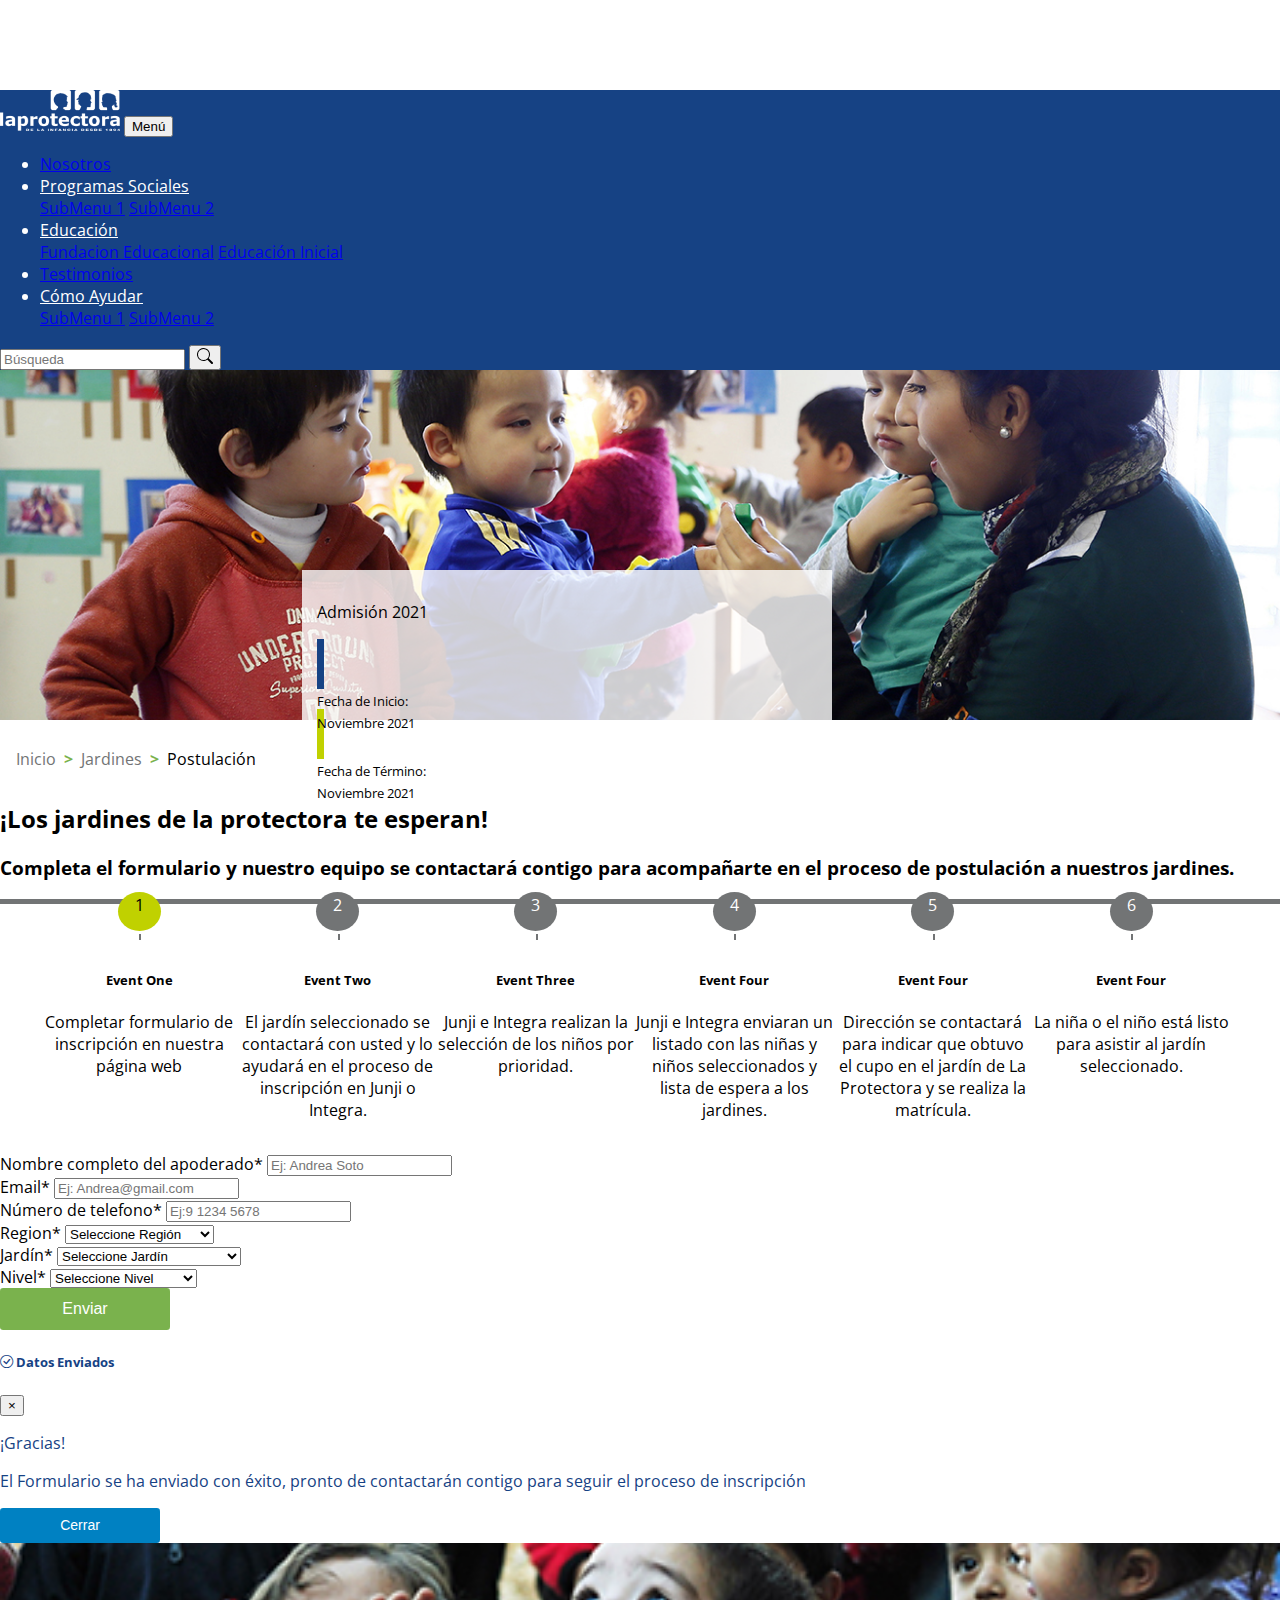
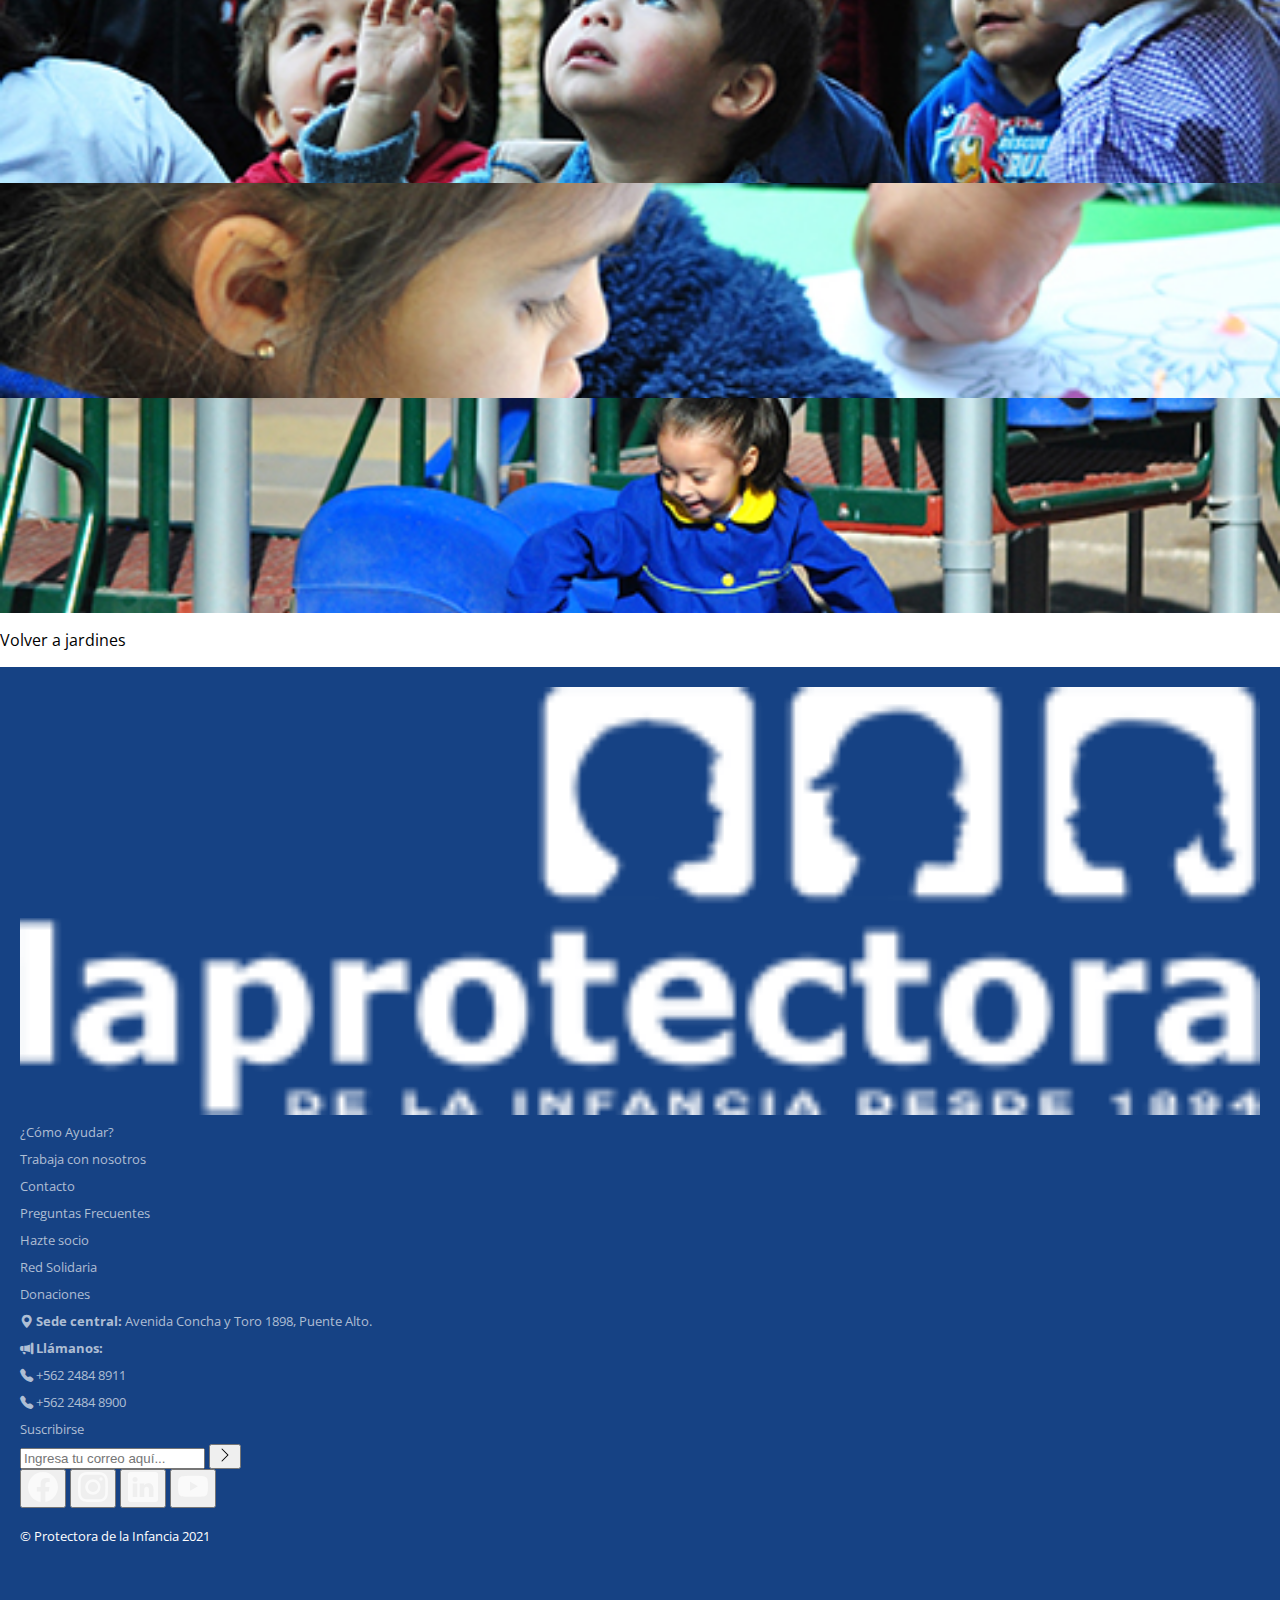
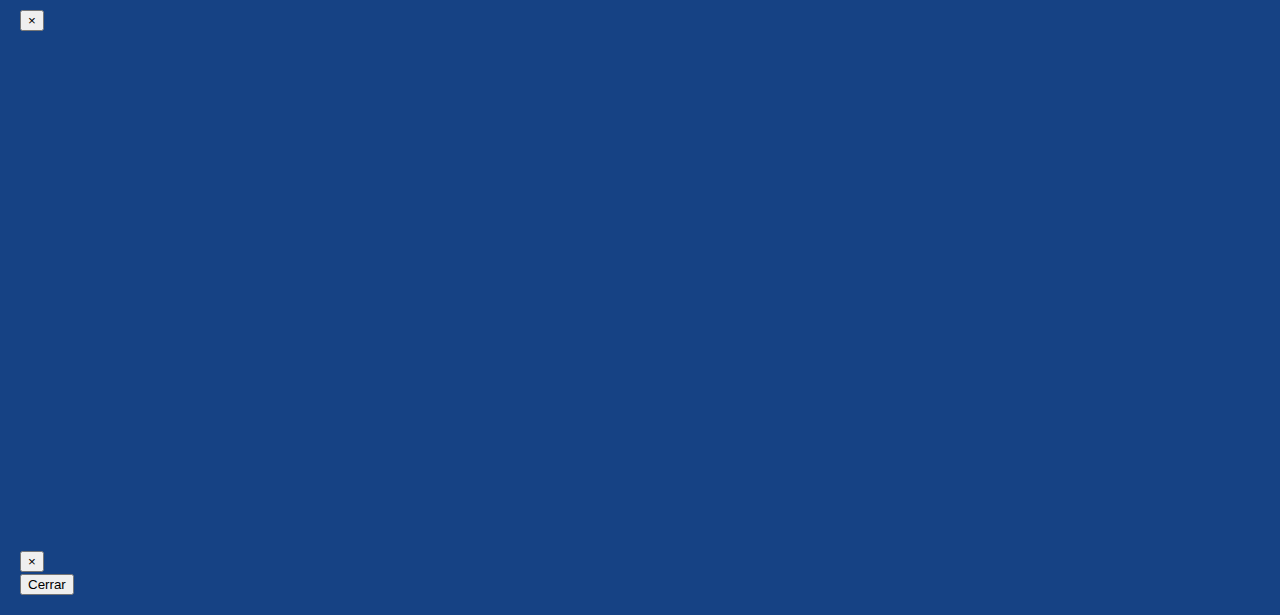
==== commit 4833e7e0: "se ordena pagina de postulacion, se agregan fotos y organiza formulario" ====
--- a/jadines-infantiles-postulacion.html
+++ b/jadines-infantiles-postulacion.html
@@ -103,6 +103,17 @@
             </div>
         </div>
     </section>
+    <!-- breadcrum -->
+    <section class="container-fluid">
+        <nav aria-label="breadcrumb">
+            <ol class="bread-crumb">
+                <li class=""><a href="#" class="postulacion-parrafo-regular">Inicio</a></li>
+                <li class="bread-crumb-separate postulacion-parrafo-regular"><a class="postulacion-parrafo-regular" href="#">Jardines</a></li>
+                <li class="bread-crumb-separate active font-weight-bold" aria-current="page">Postulación</li>
+            </ol>
+        </nav>
+    </section>
+
     <!-- los jardines te esperan -->
     <section class="container pt-5">
         <div class="row">
@@ -113,66 +124,8 @@
         </div>
     </section>
 
-    <!-- breadcrum -->
 
     <!-- timeline-->
-    <!-- <section>
-        <div class="container">
-            <div class="row">
-                <div class="col-md-12 col-sm-12 col-xs-12">
-                    <section class="main-timeline-section">
-                        <div class="timeline-start"></div>
-                        <div class="conference-center-line"></div>
-                        <div class="conference-timeline-content">
-                            <div class="timeline-article timeline-article-top">
-                                <div class="meta-date">5</div>
-                                <div class="content-box">
-                                    <p>Lorem ipsum dolor sit amet, consectetur adipisicing elit, sed do eiusmod</p>
-                                </div>
-                            </div>
-
-                            <div class="timeline-article timeline-article-top">
-                                <div class="meta-date">4</div>
-                                <div class="content-box">
-                                    <p>Lorem ipsum dolor sit amet, consectetur adipisicing elit, sed do eiusmod</p>
-                                </div>
-                            </div>
-
-                            <div class="timeline-article timeline-article-top">
-                                <div class="meta-date">3</div>
-                                <div class="content-box">
-                                    <p>Lorem ipsum dolor sit amet, consectetur adipisicing elit, sed do eiusmod</p>
-                                </div>
-                            </div>
-
-                            <div class="timeline-article timeline-article-top">
-                                <div class="meta-date">2</div>
-                                <div class="content-box">
-                                    <p>Lorem ipsum dolor sit amet, consectetur adipisicing elit, sed do eiusmod</p>
-                                </div>
-                            </div>
-
-                            <div class="timeline-article timeline-article-top">
-                                <div class="meta-date">1</div>
-                                <div class="content-box">
-                                    <p>Lorem ipsum dolor sit amet, consectetur adipisicing elit, sed do eiusmod</p>
-                                </div>
-                            </div>
-                        </div>
-                        <div class="timeline-end">
-                            <div class="meta-date"><svg xmlns="http://www.w3.org/2000/svg" width="16" height="16" fill="currentColor" class="bi bi-star-fill" viewBox="0 0 16 16">
-                                <path d="M3.612 15.443c-.386.198-.824-.149-.746-.592l.83-4.73L.173 6.765c-.329-.314-.158-.888.283-.95l4.898-.696L7.538.792c.197-.39.73-.39.927 0l2.184 4.327 4.898.696c.441.062.612.636.282.95l-3.522 3.356.83 4.73c.078.443-.36.79-.746.592L8 13.187l-4.389 2.256z"/>
-                              </svg></div>
-                            <div class="content-box">
-                                <p>Lorem ipsum dolor sit amet, consectetur adipisicing elit, sed do eiusmod</p>
-                            </div>
-
-                        </div>
-                    </section>
-                </div>
-            </div>
-    </section> -->
-
     <div class="container-fluid mt-5">
         <div class="row">
             <div class="col-lg-12">
@@ -198,7 +151,8 @@
                                 <div class="px-4">
                                     <div class="event-date bg-gray">3</div>
                                     <h5 class="font-size-16">Event Three</h5>
-                                    <p class="text-muted">Junji e Integra realizan la selección de los niños por prioridad.</p>
+                                    <p class="text-muted">Junji e Integra realizan la selección de los niños por prioridad.
+                                    </p>
                                 </div>
                             </li>
                             <li class="list-inline-item event-list">
@@ -219,7 +173,8 @@
                                 <div class="px-4">
                                     <div class="event-date bg-gray">6</div>
                                     <h5 class="font-size-16">Event Four</h5>
-                                    <p class="text-muted">La niña o el niño está listo para asistir al jardín seleccionado.</p>
+                                    <p class="text-muted">La niña o el niño está listo para asistir al jardín seleccionado.
+                                    </p>
                                 </div>
                             </li>
                         </ul>
@@ -229,239 +184,267 @@
                 <!-- end card -->
             </div>
         </div>
-
-        <!-- form and picture -->
-        <section class="container">
-            <div class="row">
-                <!-- formulario -->
-                <div class="col-lg-7 col-xl-7 col-md-6 col-12">
-                    <form>
-                        <div class="form-row">
-                            <!-- <div class="col-md-6 mb-3"> -->
-                            <label for="validationServer01">Nombre completo del apoderado</label>
-                            <input type="text" class="form-control is-valid" id="validationServer01" value="Mark" required>
-                            <div class="valid-feedback">
-                                Campo correcto
-                            </div>
-                            <!-- </div> -->
-                            <!-- <div class="col-md-6 mb-3">git -->
-                            <label for="validationServer02">Last name</label>
-                            <input type="text" class="form-control is-valid" id="validationServer02" value="Otto" required>
-                            <div class="valid-feedback">
-                                Campo correcto
-                            </div>
-                            <!-- </div> -->
+    </div>
+
+    <!-- form and picture -->
+    <section class="container mb-5">
+        <div class="row">
+            <!-- formulario -->
+            <div class="col-lg-6 col-xl-6 col-md-6 col-12">
+                <form>
+                    <div class="form-row">
+                        <article class="col-12">
+                            <label for="name" class="font-weight-bold mt-3">Nombre completo del apoderado*</label>
+                            <input type="text" class="form-control" id="name" placeholder="Ej: Andrea Soto" required>
+                        </article>
+                        <article class="col-12">
+                            <label for="email" class="font-weight-bold mt-3">Email*</label>
+                            <input type="email" class="form-control" id="email" placeholder="Ej: Andrea@gmail.com" required>
+                        </article>
+                        <article class="col-12">
+                            <label for="email" class="font-weight-bold mt-3">Número de telefono*</label>
+                            <input type="tel" class="form-control" id="email" placeholder="Ej:9 1234 5678" required>
+                        </article>
+                        <article class="col-12">
+                            <label for="region" class="font-weight-bold mt-3">Region*</label>
+                            <select class="custom-select" id="region" required>
+                                <option selected disabled value="">Seleccione Región</option>
+                                <option>Región Metropolitana</option>
+                                <option>Región del Ñuble</option>
+                                <option>Región del Maule</option>
+                                <option>Región del BíoBío</option>
+                            </select>
+                        </article>
+                        <article class="col-12">
+                            <label for="jardin" class="font-weight-bold mt-3">Jardín*</label>
+                            <select class="custom-select" id="jardin" required>
+                                <option selected disabled value="">Seleccione Jardín</option>
+                                <option>Jardín Ernesto Pinto L.</option>
+                                <option>Jardín Luis Falcon S.</option>
+                                <option>Jardín Jesús de Praga</option>
+                                <option>Jardín Buen Pastor</option>
+                                <option>Jardín san Miguel Arcangel</option>
+                            </select>
+                        </article>
+                        <article class="col-12">
+                            <label for="nivel" class="font-weight-bold mt-3">Nivel*</label>
+                            <select class="custom-select" id="nivel" aria-describedby="validationServer04Feedback" required>
+                                <option selected disabled value="">Seleccione Nivel</option>
+                                <option>Sala Cuna</option>
+                                <option>Medio Menor</option>
+                                <option>Medio Mayor</option>
+                                <option>Pre-Kinder transición</option>
+                                <option>Kinder transición</option>
+                            </select>
+                        </article>
+
+                    </div>
+                    <button class="btn-jardines mt-3" type="submit" data-toggle="modal" data-target="#modalExitoDatos">Enviar</button>
+                </form>
+
+                <!-- aqui esta el modal de exito -->
+                <div class="modal fade color-azul" id="modalExitoDatos" tabindex="-1" aria-labelledby="exampleModalLabel" aria-hidden="true">
+                    <div class="modal-dialog modal-dialog-centered">
+                        <div class="modal-content">
+                            <div class="modal-header">
+                                <h5 class="modal-title" id="exampleModalLabel"><strong><i
+                            class="bi bi-check-circle"></i></strong> Datos Enviados</h5>
+                                <button type="button" class="close" data-dismiss="modal" aria-label="Close">
+                    <span aria-hidden="true">&times;</span>
+                </button>
+                            </div>
+                            <div class="modal-body">
+                                <p class="font-weight-bold">¡Gracias!</p>
+                                <p>El Formulario se ha enviado con éxito, pronto de contactarán contigo para seguir el proceso de inscripción</p>
+                            </div>
+
+                            <div class="modal-footer">
+                                <button type="button" class="btn-jardines-sm" data-dismiss="modal">Cerrar</button>
+                            </div>
                         </div>
-                        <div class="form-row">
-                            <div class="col-md-6 mb-3">
-                                <label for="validationServer03">City</label>
-                                <input type="text" class="form-control is-invalid" id="validationServer03" aria-describedby="validationServer03Feedback" required>
-                                <div id="validationServer03Feedback" class="invalid-feedback">
-                                    Please provide a valid city.
-                                </div>
-                            </div>
-                            <div class="col-md-3 mb-3">
-                                <label for="validationServer04">State</label>
-                                <select class="custom-select is-invalid" id="validationServer04" aria-describedby="validationServer04Feedback" required>
-                      <option selected disabled value="">Choose...</option>
-                      <option>...</option>
-                    </select>
-                                <div id="validationServer04Feedback" class="invalid-feedback">
-                                    Please select a valid state.
-                                </div>
-                            </div>
-                            <div class="col-md-3 mb-3">
-                                <label for="validationServer05">Zip</label>
-                                <input type="text" class="form-control is-invalid" id="validationServer05" aria-describedby="validationServer05Feedback" required>
-                                <div id="validationServer05Feedback" class="invalid-feedback">
-                                    Please provide a valid zip.
-                                </div>
-                            </div>
-                        </div>
-                        <div class="form-group">
-                            <div class="form-check">
-                                <input class="form-check-input is-invalid" type="checkbox" value="" id="invalidCheck3" aria-describedby="invalidCheck3Feedback" required>
-                                <label class="form-check-label" for="invalidCheck3">
-                      Agree to terms and conditions
-                    </label>
-                                <div id="invalidCheck3Feedback" class="invalid-feedback">
-                                    You must agree before submitting.
-                                </div>
-                            </div>
-                        </div>
-                        <button class="btn btn-primary" type="submit">Submit form</button>
-                    </form>
-                </div>
-                <!-- pictures -->
-                <div class="col-lg-7 col-xl-7 col-md-6 col-12">
-                    <div class="row">
-                        <div class="col-12" style="background-color: #727475; width: 80%; height: 300px; margin: 5px;"></div>
-                    </div>
-                    <div class="row d-flex">
-                        <div class="col-6" style="background-color: #727475; width: 80%; height: 300px; margin: 5px;"></div>
-                        <div class="col-6" style="background-color: #727475; width: 80%; height: 300px; margin: 5px;"></div>
-                    </div>
-                </div>
-            </div>
-        </section>
-
-        <!-- footer -->
-        <footer>
-            <section class="row">
-                <div class="col-lg-2 colg-xl-2 col-md-6 col-12 d-none d-sm-none d-md-none d-lg-block d-xl-block">
-                    <a class="navbar-brand" href="#"><img src="assets/img/Logo-Protectora-Blanco-Oficial.png" width="100%" height="" alt="Logo
+                    </div>
+                </div>
+
+            </div>
+            <!-- pictures -->
+            <div class="col-lg-6 col-xl-6 col-md-6 col-12 mt-5">
+                <div class="row">
+                    <div class="col-12 mb-3">
+                        <article class="postulacion_img1 rounded"></article>
+                    </div>
+                </div>
+                <div class="row">
+                    <div class="col-xl-6 col-lg-6 col-md-6 col-12">
+                        <article class="postulacion_img2 rounded"></article>
+                    </div>
+                    <div class="col-xl-6 col-lg-6 col-md-6 col-12">
+                        <article class="postulacion_img3 rounded"></article>
+                    </div>
+                </div>
+                <div>
+                    <p class="font-weight-bold text-right mt-4">Volver a jardines</p>
+                </div>
+            </div>
+        </div>
+    </section>
+
+    <!-- footer -->
+    <footer>
+        <section class="row">
+            <div class="col-lg-2 colg-xl-2 col-md-6 col-12 d-none d-sm-none d-md-none d-lg-block d-xl-block">
+                <a class="navbar-brand" href="#"><img src="assets/img/Logo-Protectora-Blanco-Oficial.png" width="100%" height="" alt="Logo
                     del sitio web"></a>
-                </div>
-                <div class="col-lg-4 colg-xl-4 col-md-6 col-12">
-                    <div class="d-flex justify-content-around">
-                        <article>
-                            <a href="#" class="footer-text">
-                                <p class="footer-parrafo-text"><small class="font-weight-bold">¿Cómo Ayudar?</small></p>
-                            </a>
-                            <a href="#" class="footer-text">
-                                <p class="footer-parrafo-text"><small class="font-weight-regular">Trabaja con
+            </div>
+            <div class="col-lg-4 colg-xl-4 col-md-6 col-12">
+                <div class="d-flex justify-content-around">
+                    <article>
+                        <a href="#" class="footer-text">
+                            <p class="footer-parrafo-text"><small class="font-weight-bold">¿Cómo Ayudar?</small></p>
+                        </a>
+                        <a href="#" class="footer-text">
+                            <p class="footer-parrafo-text"><small class="font-weight-regular">Trabaja con
                                     nosotros</small></p>
-                            </a>
-                            <a href="#" class="footer-text">
-                                <p class="footer-parrafo-text"><small class="font-weight-regular">Contacto</small></p>
-                            </a>
-                        </article>
-                        <article>
-                            <a href="#" class="footer-text">
-                                <p class="footer-parrafo-text"><small class="font-weight-regular"> Preguntas
+                        </a>
+                        <a href="#" class="footer-text">
+                            <p class="footer-parrafo-text"><small class="font-weight-regular">Contacto</small></p>
+                        </a>
+                    </article>
+                    <article>
+                        <a href="#" class="footer-text">
+                            <p class="footer-parrafo-text"><small class="font-weight-regular"> Preguntas
                                     Frecuentes</small></p>
-                            </a>
-                            <a href="#" class="footer-text">
-                                <p class="footer-parrafo-text"><small class="font-weight-regular">Hazte socio</small></p>
-                            </a>
-                            <a href="#" class="footer-text">
-                                <p class="footer-parrafo-text"><small class="font-weight-regular">Red Solidaria</small></p>
-                            </a>
-                            <a href="#" class="footer-text">
-                                <p class="footer-parrafo-text"><small class="font-weight-regular">Donaciones</small></p>
-                            </a>
-                        </article>
-                    </div>
-                </div>
-                <!-- seccion de contacto del footer -->
-                <div class="col-lg-3 colg-xl-3 col-md-6 col-12">
-                    <a href="" class="footer-text" data-toggle="modal" data-target="#exampleModal">
-                        <p class="footer-parrafo-text"><small><strong> <i class="bi bi-geo-alt-fill"></i> Sede central:
+                        </a>
+                        <a href="#" class="footer-text">
+                            <p class="footer-parrafo-text"><small class="font-weight-regular">Hazte socio</small></p>
+                        </a>
+                        <a href="#" class="footer-text">
+                            <p class="footer-parrafo-text"><small class="font-weight-regular">Red Solidaria</small></p>
+                        </a>
+                        <a href="#" class="footer-text">
+                            <p class="footer-parrafo-text"><small class="font-weight-regular">Donaciones</small></p>
+                        </a>
+                    </article>
+                </div>
+            </div>
+            <!-- seccion de contacto del footer -->
+            <div class="col-lg-3 colg-xl-3 col-md-6 col-12">
+                <a href="" class="footer-text" data-toggle="modal" data-target="#exampleModal">
+                    <p class="footer-parrafo-text"><small><strong> <i class="bi bi-geo-alt-fill"></i> Sede central:
                             </strong> Avenida Concha y
                             Toro 1898, Puente Alto.</small></p>
-                    </a>
-                    <p class="footer-parrafo-text mt-4"><small class="footer-text"><strong> <i
+                </a>
+                <p class="footer-parrafo-text mt-4"><small class="footer-text"><strong> <i
                                 class="bi bi-megaphone-fill"></i> Llámanos: </strong></small></p>
-                    <article class="d-flex justify-content-between">
-                        <div>
-                            <a href="tel:{+56224848911}" class="footer-text">
-                                <p class="footer-parrafo-text"><small><i class="bi bi-telephone-fill"></i> +562 2484
+                <article class="d-flex justify-content-between">
+                    <div>
+                        <a href="tel:{+56224848911}" class="footer-text">
+                            <p class="footer-parrafo-text"><small><i class="bi bi-telephone-fill"></i> +562 2484
                                     8911</small></p>
-                            </a>
-                        </div>
-                        <div>
-                            <a href="tel:{+56224848900}" class="footer-text">
-                                <p class="footer-parrafo-text"><small><i class="bi bi-telephone-fill"></i> +562 2484
+                        </a>
+                    </div>
+                    <div>
+                        <a href="tel:{+56224848900}" class="footer-text">
+                            <p class="footer-parrafo-text"><small><i class="bi bi-telephone-fill"></i> +562 2484
                                     8900</small></p>
-                            </a>
-                    </article>
-                    </div>
-                </div>
-                <!-- seccion suscribir y redes sociales del footer -->
-                <div class="col-lg-3 colg-xl-3 col-md-12 col-12">
-                    <div class="row align-items-end">
-                        <div class="col-lg-12 colg-xl-12 col-md-6 col-12">
-
-                            <p class="footer-parrafo-text"><small class="font-weight-bold ml-3 footer-text">Suscribirse</small></p>
-                            <div class="input-group col-12">
-                                <input type="search" class="form-control form-control-sm" placeholder="Ingresa tu correo aquí...">
-                                <button type="button" class="input-group-text input-group-append" type="submit" data-toggle="modal" data-target="#modalSuscription">
+                        </a>
+                </article>
+                </div>
+            </div>
+            <!-- seccion suscribir y redes sociales del footer -->
+            <div class="col-lg-3 colg-xl-3 col-md-12 col-12">
+                <div class="row align-items-end">
+                    <div class="col-lg-12 colg-xl-12 col-md-6 col-12">
+
+                        <p class="footer-parrafo-text"><small class="font-weight-bold ml-3 footer-text">Suscribirse</small></p>
+                        <div class="input-group col-12">
+                            <input type="search" class="form-control form-control-sm" placeholder="Ingresa tu correo aquí...">
+                            <button type="button" class="input-group-text input-group-append" type="submit" data-toggle="modal" data-target="#modalSuscription">
                                 <svg xmlns="http://www.w3.org/2000/svg" width="16" height="16" fill="currentColor"
                                     class="bi bi-chevron-right" viewBox="0 0 16 16">
                                     <path fill-rule="evenodd"
                                         d="M4.646 1.646a.5.5 0 0 1 .708 0l6 6a.5.5 0 0 1 0 .708l-6 6a.5.5 0 0 1-.708-.708L10.293 8 4.646 2.354a.5.5 0 0 1 0-.708z" />
                                 </svg>
                             </button>
-                            </div>
                         </div>
-                        <!-- iconos de redes sociales -->
-                        <div class="col-lg-12 colg-xl-12 col-md-6 col-12">
-                            <div class="d-flex justify-content-around mt-3">
-                                <button type="button" class="btn"><svg xmlns="http://www.w3.org/2000/svg" width="30"
+                    </div>
+                    <!-- iconos de redes sociales -->
+                    <div class="col-lg-12 colg-xl-12 col-md-6 col-12">
+                        <div class="d-flex justify-content-around mt-3">
+                            <button type="button" class="btn"><svg xmlns="http://www.w3.org/2000/svg" width="30"
                                     height="30" fill="currentColor" class="bi bi-facebook footer-text"
                                     viewBox="0 0 16 16">
                                     <path
                                         d="M16 8.049c0-4.446-3.582-8.05-8-8.05C3.58 0-.002 3.603-.002 8.05c0 4.017 2.926 7.347 6.75 7.951v-5.625h-2.03V8.05H6.75V6.275c0-2.017 1.195-3.131 3.022-3.131.876 0 1.791.157 1.791.157v1.98h-1.009c-.993 0-1.303.621-1.303 1.258v1.51h2.218l-.354 2.326H9.25V16c3.824-.604 6.75-3.934 6.75-7.951z" />
                                 </svg></button>
-                                <button type="button" class="btn"><svg xmlns="http://www.w3.org/2000/svg" width="30"
+                            <button type="button" class="btn"><svg xmlns="http://www.w3.org/2000/svg" width="30"
                                     height="30" fill="currentColor" class="bi bi-instagram footer-text"
                                     viewBox="0 0 16 16">
                                     <path
                                         d="M8 0C5.829 0 5.556.01 4.703.048 3.85.088 3.269.222 2.76.42a3.917 3.917 0 0 0-1.417.923A3.927 3.927 0 0 0 .42 2.76C.222 3.268.087 3.85.048 4.7.01 5.555 0 5.827 0 8.001c0 2.172.01 2.444.048 3.297.04.852.174 1.433.372 1.942.205.526.478.972.923 1.417.444.445.89.719 1.416.923.51.198 1.09.333 1.942.372C5.555 15.99 5.827 16 8 16s2.444-.01 3.298-.048c.851-.04 1.434-.174 1.943-.372a3.916 3.916 0 0 0 1.416-.923c.445-.445.718-.891.923-1.417.197-.509.332-1.09.372-1.942C15.99 10.445 16 10.173 16 8s-.01-2.445-.048-3.299c-.04-.851-.175-1.433-.372-1.941a3.926 3.926 0 0 0-.923-1.417A3.911 3.911 0 0 0 13.24.42c-.51-.198-1.092-.333-1.943-.372C10.443.01 10.172 0 7.998 0h.003zm-.717 1.442h.718c2.136 0 2.389.007 3.232.046.78.035 1.204.166 1.486.275.373.145.64.319.92.599.28.28.453.546.598.92.11.281.24.705.275 1.485.039.843.047 1.096.047 3.231s-.008 2.389-.047 3.232c-.035.78-.166 1.203-.275 1.485a2.47 2.47 0 0 1-.599.919c-.28.28-.546.453-.92.598-.28.11-.704.24-1.485.276-.843.038-1.096.047-3.232.047s-2.39-.009-3.233-.047c-.78-.036-1.203-.166-1.485-.276a2.478 2.478 0 0 1-.92-.598 2.48 2.48 0 0 1-.6-.92c-.109-.281-.24-.705-.275-1.485-.038-.843-.046-1.096-.046-3.233 0-2.136.008-2.388.046-3.231.036-.78.166-1.204.276-1.486.145-.373.319-.64.599-.92.28-.28.546-.453.92-.598.282-.11.705-.24 1.485-.276.738-.034 1.024-.044 2.515-.045v.002zm4.988 1.328a.96.96 0 1 0 0 1.92.96.96 0 0 0 0-1.92zm-4.27 1.122a4.109 4.109 0 1 0 0 8.217 4.109 4.109 0 0 0 0-8.217zm0 1.441a2.667 2.667 0 1 1 0 5.334 2.667 2.667 0 0 1 0-5.334z" />
                                 </svg></button>
-                                <button type="button" class="btn"><svg xmlns="http://www.w3.org/2000/svg" width="30"
+                            <button type="button" class="btn"><svg xmlns="http://www.w3.org/2000/svg" width="30"
                                     height="30" fill="currentColor" class="bi bi-linkedin footer-text"
                                     viewBox="0 0 16 16">
                                     <path
                                         d="M0 1.146C0 .513.526 0 1.175 0h13.65C15.474 0 16 .513 16 1.146v13.708c0 .633-.526 1.146-1.175 1.146H1.175C.526 16 0 15.487 0 14.854V1.146zm4.943 12.248V6.169H2.542v7.225h2.401zm-1.2-8.212c.837 0 1.358-.554 1.358-1.248-.015-.709-.52-1.248-1.342-1.248-.822 0-1.359.54-1.359 1.248 0 .694.521 1.248 1.327 1.248h.016zm4.908 8.212V9.359c0-.216.016-.432.08-.586.173-.431.568-.878 1.232-.878.869 0 1.216.662 1.216 1.634v3.865h2.401V9.25c0-2.22-1.184-3.252-2.764-3.252-1.274 0-1.845.7-2.165 1.193v.025h-.016a5.54 5.54 0 0 1 .016-.025V6.169h-2.4c.03.678 0 7.225 0 7.225h2.4z" />
                                 </svg></button>
-                                <button type="button" class="btn"><svg xmlns="http://www.w3.org/2000/svg" width="30"
+                            <button type="button" class="btn"><svg xmlns="http://www.w3.org/2000/svg" width="30"
                                     height="30" fill="currentColor" class="bi bi-youtube footer-text"
                                     viewBox="0 0 16 16">
                                     <path
                                         d="M8.051 1.999h.089c.822.003 4.987.033 6.11.335a2.01 2.01 0 0 1 1.415 1.42c.101.38.172.883.22 1.402l.01.104.022.26.008.104c.065.914.073 1.77.074 1.957v.075c-.001.194-.01 1.108-.082 2.06l-.008.105-.009.104c-.05.572-.124 1.14-.235 1.558a2.007 2.007 0 0 1-1.415 1.42c-1.16.312-5.569.334-6.18.335h-.142c-.309 0-1.587-.006-2.927-.052l-.17-.006-.087-.004-.171-.007-.171-.007c-1.11-.049-2.167-.128-2.654-.26a2.007 2.007 0 0 1-1.415-1.419c-.111-.417-.185-.986-.235-1.558L.09 9.82l-.008-.104A31.4 31.4 0 0 1 0 7.68v-.123c.002-.215.01-.958.064-1.778l.007-.103.003-.052.008-.104.022-.26.01-.104c.048-.519.119-1.023.22-1.402a2.007 2.007 0 0 1 1.415-1.42c.487-.13 1.544-.21 2.654-.26l.17-.007.172-.006.086-.003.171-.007A99.788 99.788 0 0 1 7.858 2h.193zM6.4 5.209v4.818l4.157-2.408L6.4 5.209z" />
                                 </svg></button>
-                            </div>
                         </div>
                     </div>
-            </section>
-            <article class="d-none d-sm-none d-md-none d-lg-block d-xl-block mt-3">
-                <p class="text-center"><small>© Protectora de la Infancia 2021</small></p>
-            </article>
-
-            <!-- aqui esta el modal de la dirección -->
-            <div class="modal fade" id="exampleModal" tabindex="-1" aria-labelledby="exampleModalLabel" aria-hidden="true">
-                <div class="modal-dialog">
-                    <div class="modal-content">
-                        <div class="modal-header">
-                            <h5 class="modal-title color-azul" id="exampleModalLabel"><strong><i class="bi bi-geo-alt"></i>
+                </div>
+        </section>
+        <article class="d-none d-sm-none d-md-none d-lg-block d-xl-block mt-3">
+            <p class="text-center"><small>© Protectora de la Infancia 2021</small></p>
+        </article>
+
+        <!-- aqui esta el modal de la dirección -->
+        <div class="modal fade" id="exampleModal" tabindex="-1" aria-labelledby="exampleModalLabel" aria-hidden="true">
+            <div class="modal-dialog">
+                <div class="modal-content">
+                    <div class="modal-header">
+                        <h5 class="modal-title color-azul" id="exampleModalLabel"><strong><i class="bi bi-geo-alt"></i>
                                 Sede Central</strong> </h5>
-                            <button type="button" class="close" data-dismiss="modal" aria-label="Close">
+                        <button type="button" class="close" data-dismiss="modal" aria-label="Close">
                             <span aria-hidden="true">&times;</span>
                         </button>
-                        </div>
-                        <div class="modal-body rounded">
-                            <iframe src="https://www.google.com/maps/embed?pb=!1m18!1m12!1m3!1d3323.4898708593987!2d-70.58165148479698!3d-33.59259198073346!2m3!1f0!2f0!3f0!3m2!1i1024!2i768!4f13.1!3m3!1m2!1s0x9662d71c709c7795%3A0x77ef6fb68974078c!2sAv.%20Concha%20Y%20Toro%201898%2C%20Puente%20Alto%2C%20Regi%C3%B3n%20Metropolitana!5e0!3m2!1ses!2scl!4v1621989527009!5m2!1ses!2scl"
-                                width="100%" height="450" style="border:0;" class="rounded" allowfullscreen="" loading="lazy"></iframe>
-                        </div>
-                    </div>
-                </div>
-            </div>
-
-            <!-- aqui esta el modal de la suscripción -->
-            <div class="modal fade color-azul" id="modalSuscription" tabindex="-1" aria-labelledby="exampleModalLabel" aria-hidden="true">
-                <div class="modal-dialog modal-dialog-centered">
-                    <div class="modal-content">
-                        <div class="modal-header">
-                            <h5 class="modal-title" id="exampleModalLabel"><strong><i
+                    </div>
+                    <div class="modal-body rounded">
+                        <iframe src="https://www.google.com/maps/embed?pb=!1m18!1m12!1m3!1d3323.4898708593987!2d-70.58165148479698!3d-33.59259198073346!2m3!1f0!2f0!3f0!3m2!1i1024!2i768!4f13.1!3m3!1m2!1s0x9662d71c709c7795%3A0x77ef6fb68974078c!2sAv.%20Concha%20Y%20Toro%201898%2C%20Puente%20Alto%2C%20Regi%C3%B3n%20Metropolitana!5e0!3m2!1ses!2scl!4v1621989527009!5m2!1ses!2scl"
+                            width="100%" height="450" style="border:0;" class="rounded" allowfullscreen="" loading="lazy"></iframe>
+                    </div>
+                </div>
+            </div>
+        </div>
+
+        <!-- aqui esta el modal de la suscripción -->
+        <div class="modal fade color-azul" id="modalSuscription" tabindex="-1" aria-labelledby="exampleModalLabel" aria-hidden="true">
+            <div class="modal-dialog modal-dialog-centered">
+                <div class="modal-content">
+                    <div class="modal-header">
+                        <h5 class="modal-title" id="exampleModalLabel"><strong><i
                                     class="bi bi-check-circle"></i></strong> Suscripción éxitosa</h5>
-                            <button type="button" class="close" data-dismiss="modal" aria-label="Close">
+                        <button type="button" class="close" data-dismiss="modal" aria-label="Close">
                             <span aria-hidden="true">&times;</span>
                         </button>
-                        </div>
-                        <div class="modal-footer">
-                            <button type="button" class="btn btn-secondary" data-dismiss="modal">Cerrar</button>
-                        </div>
-                    </div>
-                </div>
-            </div>
-        </footer>
-
-
-        <!-- no tocar -->
-        <script src="https://code.jquery.com/jquery-3.5.1.slim.min.js" integrity="sha384-DfXdz2htPH0lsSSs5nCTpuj/zy4C+OGpamoFVy38MVBnE+IbbVYUew+OrCXaRkfj" crossorigin="anonymous"></script>
-        <script src="https://cdn.jsdelivr.net/npm/popper.js@1.16.1/dist/umd/popper.min.js" integrity="sha384-9/reFTGAW83EW2RDu2S0VKaIzap3H66lZH81PoYlFhbGU+6BZp6G7niu735Sk7lN" crossorigin="anonymous"></script>
-        <script src="https://cdn.jsdelivr.net/npm/bootstrap@4.6.0/dist/js/bootstrap.min.js" integrity="sha384-+YQ4JLhjyBLPDQt//I+STsc9iw4uQqACwlvpslubQzn4u2UU2UFM80nGisd026JF" crossorigin="anonymous"></script>
+                    </div>
+                    <div class="modal-footer">
+                        <button type="button" class="btn btn-secondary" data-dismiss="modal">Cerrar</button>
+                    </div>
+                </div>
+            </div>
+        </div>
+    </footer>
+
+
+    <!-- no tocar -->
+    <script src="https://code.jquery.com/jquery-3.5.1.slim.min.js" integrity="sha384-DfXdz2htPH0lsSSs5nCTpuj/zy4C+OGpamoFVy38MVBnE+IbbVYUew+OrCXaRkfj" crossorigin="anonymous"></script>
+    <script src="https://cdn.jsdelivr.net/npm/popper.js@1.16.1/dist/umd/popper.min.js" integrity="sha384-9/reFTGAW83EW2RDu2S0VKaIzap3H66lZH81PoYlFhbGU+6BZp6G7niu735Sk7lN" crossorigin="anonymous"></script>
+    <script src="https://cdn.jsdelivr.net/npm/bootstrap@4.6.0/dist/js/bootstrap.min.js" integrity="sha384-+YQ4JLhjyBLPDQt//I+STsc9iw4uQqACwlvpslubQzn4u2UU2UFM80nGisd026JF" crossorigin="anonymous"></script>
 </body>
 
 </html>--- a/assets/css/styleJardines.css
+++ b/assets/css/styleJardines.css
@@ -410,6 +410,62 @@
     height: 50px;
     margin-right: 5px;
     background-color: #C0D100;
+}
+
+.postulacion_img1 {
+    background-image: url("../img/postulacioon1.jpg");
+    background-size: cover;
+    background-position: center;
+    background-repeat: no-repeat;
+    width: 100%;
+    height: 240px;
+}
+
+.postulacion_img2 {
+    background-image: url("../img/postulacion2.jpg");
+    background-size: cover;
+    background-position: center;
+    background-repeat: no-repeat;
+    width: 100%;
+    height: 215px;
+}
+
+.postulacion_img3 {
+    background-image: url("../img/postulacion3.jpg");
+    background-size: cover;
+    background-position: center;
+    background-repeat: no-repeat;
+    width: 100%;
+    height: 215px;
+}
+
+.bread-crumb {
+    display: flex;
+    padding: .75rem 1rem;
+    list-style: none;
+}
+
+
+/* .breadcrumb-item+.breadcrumb-item::before */
+
+.bread-crumb-separate.bread-crumb-separate::before {
+    /* padding-right: .5rem; */
+    padding: 0rem .5rem;
+    color: #7AB24D;
+    content: ">";
+    font-weight: bolder;
+}
+
+.postulacion-parrafo-regular {
+    text-decoration: none;
+    color: #727475;
+    font-size: 16px;
+}
+
+.postulacion-parrafo-regular:hover {
+    text-decoration: none;
+    color: #7AB24D;
+    font-weight: bold;
 }
 
 
